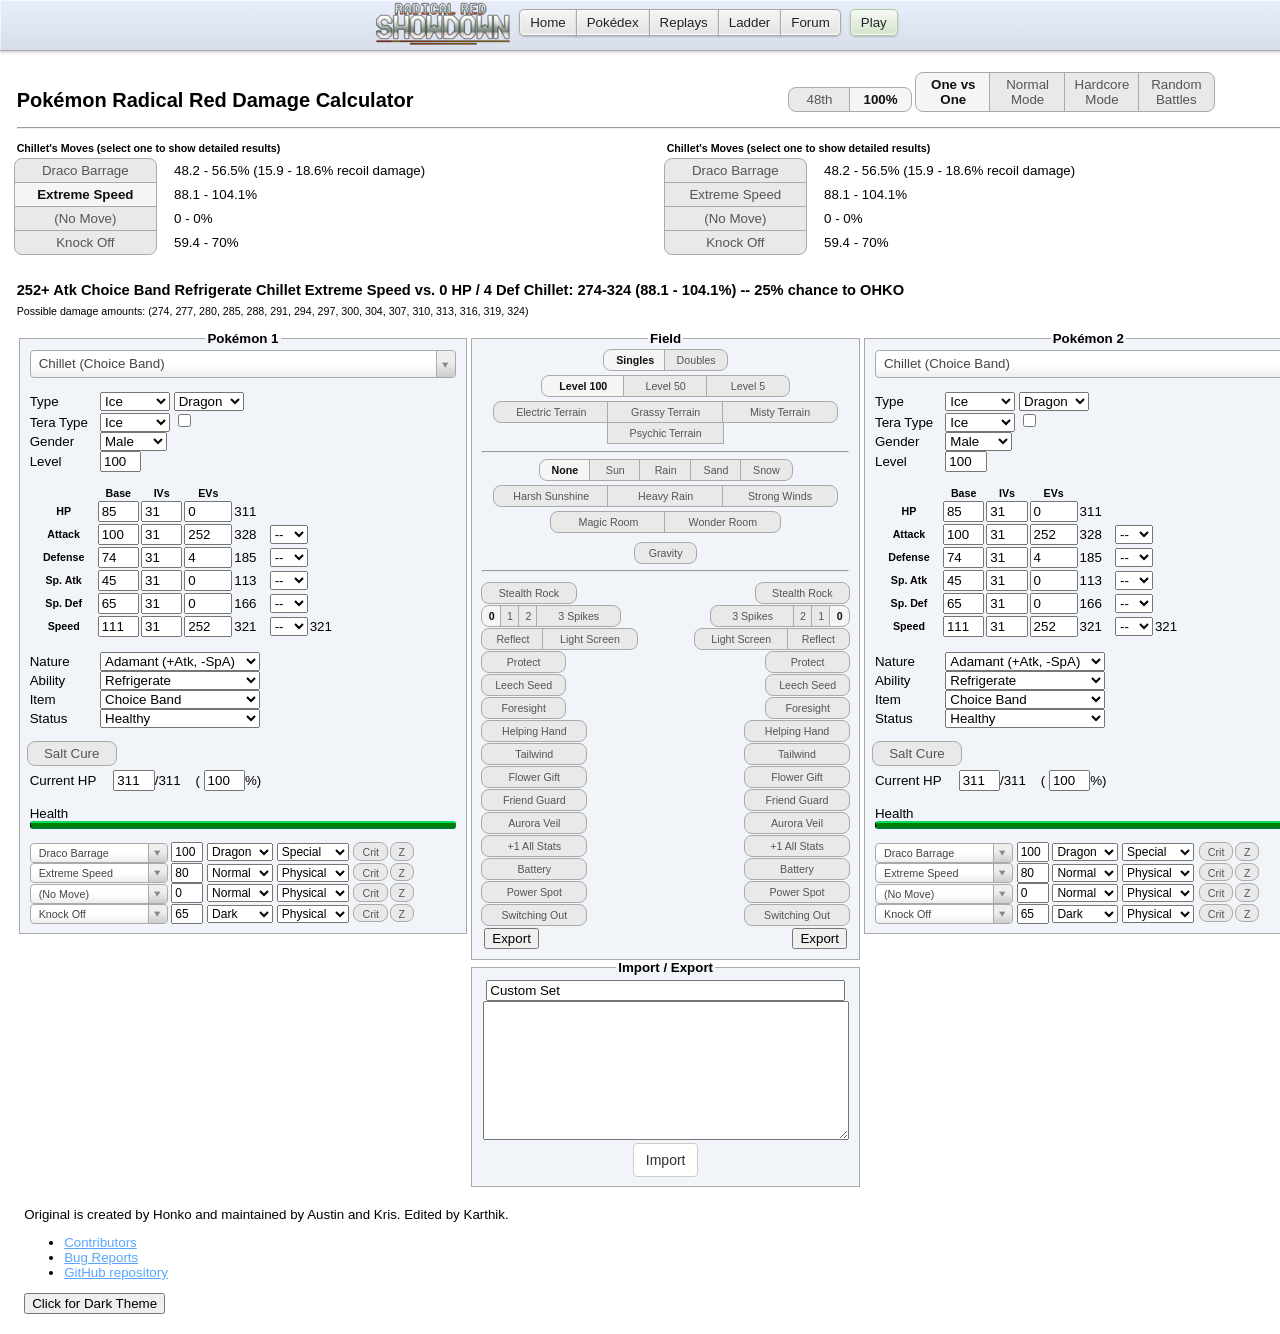
==== calc/index.html @ 73b1f778 "Embed Radical Red damage calculator as a Calc tab Built RadicalRedShowdown/damage-calc (npm install " ====
<!DOCTYPE html>
<html lang="en">

<head>
    <meta charset="UTF-8" />
    <title>Pok&eacute;mon Radical Red Damage Calculator</title>
    <link type="text/css" rel="stylesheet" href="./js/vendor/select2/select2.css" />
    <link type="text/css" rel="stylesheet" href="./css/main.css?66af054b" />
    <link type="text/css" rel="stylesheet" href="./css/vendor/bootstrap.css" />
    <link type="text/css" rel="stylesheet" href="./css/dark-theme.css" id="dark-theme-styles">
    <!-- Global site tag (gtag.js) - Google Analytics -->
    <script async src="https://www.googletagmanager.com/gtag/js?id=UA-26211653-3"></script>
    <script>
        window.dataLayer = window.dataLayer || [];
        function gtag(){dataLayer.push(arguments);}
        gtag('js', new Date());

        gtag('config', 'UA-26211653-3');

        window.onerror = function(err, uri, line) {
            gtag('event', 'exception', {'description': uri + ':' + line + ': ' + err});
            return false;
        };
    </script>
    <!-- Immediately loads the dark theme in order to reduce FOIT -->
    <script>
        /*
        * localStorage will only store strings
        * This means that if it has the value 'false',
        * It will be truey and incorrectly cause the
        * dark theme to load.
        */
        if (localStorage.getItem('darkTheme') !== 'true') {
            document.getElementById('dark-theme-styles').disabled = true;
        }
    </script>
</head>

<body class="dark-theme">

<nav><div class="header"><div class="header-inner">
    <ul class="nav">
        <li><a class="button nav-first" href="//pokemonshowdown.com"><img src="./img/pokemonshowdownbeta.png" alt="Pok&eacute;mon Showdown! (beta)" /> Home</a></li>
        <li><a class="button" href="//dex.radicalred.net">Pok&eacute;dex</a></li>
        <li><a class="button" href="//replay.pokemonshowdown.com/">Replays</a></li>
        <li><a class="button" href="//pokemonshowdown.com/ladder/">Ladder</a></li>
        <li><a class="button nav-last" href="//pokemonshowdown.com/forums/">Forum</a></li>
    </ul>
    <ul class="nav nav-play">
        <li><a class="button greenbutton nav-first nav-last" href="//play.radicalred.net/">Play</a></li>
    </ul>
    <div style="clear:both"></div>
</div></div></nav>
<div class="wrapper">

    <div aria-label="Settings" role="region">
        <span class="title-text" style="margin-right: 18em;">Pok&eacute;mon Radical Red Damage Calculator</span>
        <span class="genSelection" aria-labelledby="selectGenInstruction" role="radiogroup" title="Select the generation.">
            <span class="visually-hidden" id="selectGenInstruction">Select the generation.</span>
            <input class="gen visually-hidden" type="radio" name="gen" value="9" id="gen9" checked="checked" />
        </span>
        <span class="notationSelection" aria-labelledby="selectNotationInstruction" role="radiogroup" title="Select the output notation.">
            <span class="visually-hidden" id="selectNotationInstruction">Select the output notation.</span>
            <input class="notation visually-hidden" type="radio" name="notation" id="pixels" value="px" /><label class="btn btn-small btn-left" for="pixels">48th</label>
            <input class="notation visually-hidden" type="radio" name="notation" id="percentage" value="%" /><label class="btn btn-small btn-right" for="percentage">100%</label>
        </span>
        <span class="modeSelection" aria-labelledby="selectModeInstruction" role="radiogroup" title="Select the calculator's mode of function.">
            <span class="visually-hidden" id="selectModeInstruction">Select the calculator's mode of function.</span>
            <input class="mode visually-hidden" type="radio" name="mode" id="one-vs-one" checked="checked" /><label class="btn btn-left" for="one-vs-one">One vs One</label>
            <input class="mode visually-hidden" type="radio" name="mode" id="normal" /><label class="btn btn-mid" for="normal">Normal Mode</label>
            <input class="mode visually-hidden" type="radio" name="mode" id="hardcore" /><label class="btn btn-mid" for="hardcore">Hardcore Mode</label>
            <input class="mode visually-hidden" type="radio" name="mode" id="randoms" /><label class="btn btn-right" for="randoms">Random Battles</label>
        </span>
    </div>
    <hr />
    <div aria-label="Move selection" class="move-result-group" role="region" title="Select a move to show detailed results.">
        <div  aria-labelledby="resultHeaderL" class="move-result-subgroup" role="radiogroup">
            <div class="result-move-header"><span id="resultHeaderL">Pok&eacute;mon 1's Moves (select one to show detailed results)</span>
            </div>
            <div>
                <input class="result-move visually-hidden" type="radio" name="resultMove" id="resultMoveL1" checked="checked" aria-describedby="resultDamageL1" />
                <label class="btn btn-xxxwide btn-top" for="resultMoveL1">Loading...</label>
                <span id="resultDamageL1">??? - ???%</span>
            </div>
            <div>
                <input class="result-move visually-hidden" type="radio" name="resultMove" id="resultMoveL2" aria-describedby="resultDamageL2" />
                <label class="btn btn-xxxwide btn-mid" for="resultMoveL2">Loading...</label>
                <span id="resultDamageL2">??? - ???%</span>
            </div>
            <div>
                <input class="result-move visually-hidden" type="radio" name="resultMove" id="resultMoveL3" aria-describedby="resultDamageL3" />
                <label class="btn btn-xxxwide btn-mid" for="resultMoveL3">Loading...</label>
                <span id="resultDamageL3">??? - ???%</span>
            </div>
            <div>
                <input class="result-move visually-hidden" type="radio" name="resultMove" id="resultMoveL4" aria-describedby="resultDamageL4" />
                <label class="btn btn-xxxwide btn-bottom" for="resultMoveL4">Loading...</label>
                <span id="resultDamageL4">??? - ???%</span>
            </div>
        </div>
        <div aria-labelledby="resultHeaderR" class="move-result-subgroup" role="radiogroup">
            <div class="result-move-header"><span id="resultHeaderR">Pok&eacute;mon 2's Moves (select one to show detailed results)</span>
            </div>
            <div>
                <input class="result-move visually-hidden" type="radio" name="resultMove" id="resultMoveR1" aria-describedby="resultDamageR1" />
                <label class="btn btn-xxxwide btn-top" for="resultMoveR1">Loading...</label>
                <span id="resultDamageR1">??? - ???%</span>
            </div>
            <div>
                <input class="result-move visually-hidden" type="radio" name="resultMove" id="resultMoveR2" aria-describedby="resultDamageR2" />
                <label class="btn btn-xxxwide btn-mid" for="resultMoveR2">Loading...</label>
                <span id="resultDamageR2">??? - ???%</span>
            </div>
            <div>
                <input class="result-move visually-hidden" type="radio" name="resultMove" id="resultMoveR3" aria-describedby="resultDamageR3" />
                <label class="btn btn-xxxwide btn-mid" for="resultMoveR3">Loading...</label>
                <span id="resultDamageR3">??? - ???%</span>
            </div>
            <div>
                <input class="result-move visually-hidden" type="radio" name="resultMove" id="resultMoveR4" aria-describedby="resultDamageR4" />
                <label class="btn btn-xxxwide btn-bottom" for="resultMoveR4">Loading...</label>
                <span id="resultDamageR4">??? - ???%</span>
            </div>
        </div>
    </div>
    <div aria-label="Calculation results" class="main-result-group" role="region">
        <div class="big-text">
            <span id="mainResult" title="Click to copy.">Loading...</span>
            <div id="tooltipText">Copied</div>
        </div>
        <div class="small-text"><span id="damageValues">(If you see this message for more than a few seconds, try enabling JavaScript.)</span>
        </div>
    </div>

    <div aria-label="Pok&eacute;mon 1" class="panel" role="region">
        <fieldset class="poke-info" id="p1">
            <legend align="center">Pok&eacute;mon 1</legend>
            <input type="text" class="set-selector calc-trigger" />
            <span id="importedSetsOptions" style="width:auto; display:none">
                <input type="checkbox" id="importedSets" /> Only show imported sets <br />
                <button id="clearSets">Clear Imported Sets</button>
            </span>
            <div class="info-group top">
                <div>
                    <label>Type</label>
                    <select aria-label="type1" class="type1 terrain-trigger calc-trigger"></select>
                    <select aria-label="type2" class="type2 terrain-trigger calc-trigger"></select>
                </div>
                <div class="gen-specific g9">
                    <label>Tera Type</label>
                    <select class="teraType terrain-trigger calc-trigger"></select>
                    <input type="checkbox" title= "Has this Pok&eacute;mon terastalized?" class="teraToggle terrain-trigger calc-trigger">
                </div>
                <div class="hide">
                    <label>Forme</label>
                    <select class="forme calc-trigger"></select>
                </div>
                <div class="hide">
                    <label>Gender</label>
                    <select class="gender calc-trigger"><option></option><option selected="selected">Male</option><option>Female</option></select>
                </div>
                <div>
                    <label for="levelL1">Level</label>
                    <!--
                    We use inputmode="decimal" so that mobile devices will have a numpad appear when inputting values.
                    https://css-tricks.com/everything-you-ever-wanted-to-know-about-inputmode/#aa-decimal
                    -->
                    <input class="level calc-trigger" id="levelL1" value="100" inputmode="decimal" />
                </div>
                <div class="hide">
                    <label for="weightL1">Weight (kg)</label>
                    <input class="weight calc-trigger" id="weightL1" value="10.0" />
                </div>
            </div>
            <div class="info-group">
                <table>
                    <thead>
                        <tr>
                            <th></th>
                            <th scope="col">Base</th>
                            <th class="gen-specific g3 g4 g5 g6 g7 g8 g9" scope="col">IVs</th>
                            <th class="gen-specific g3 g4 g5 g6 g7 g8 g9" scope="col">EVs</th>
                            <th class="gen-specific g1 g2 hide" scope="col">DVs</th>
                            <th></th>
                            <th></th>
                        </tr>
                    </thead>
                    <tbody>
                        <tr class="hp">
                            <th scope="row">
                                <label>HP</label>
                            </th>
                            <td>
                                <input class="base calc-trigger" value="100" inputmode="decimal" />
                            </td>
                            <td class="gen-specific g3 g4 g5 g6 g7 g8 g9">
                                <input class="ivs calc-trigger" value="31" inputmode="decimal" />
                            </td>
                            <td class="gen-specific g3 g4 g5 g6 g7 g8 g9">
                                <input class="evs calc-trigger" type="number" min="0" max="252" step="4" value="0" inputmode="decimal" />
                            </td>
                            <td class="gen-specific g1 g2 hide">
                                <input class="dvs calc-trigger" value="15" disabled="disabled" inputmode="decimal" />
                            </td>
                            <td><span class="total">341</span>
                            </td>
                            <td></td>
                        </tr>
                        <tr class="at">
                            <th scope="row">
                                <label>Attack</label>
                            </th>
                            <td>
                                <input class="base calc-trigger" value="100" inputmode="decimal" />
                            </td>
                            <td class="gen-specific g3 g4 g5 g6 g7 g8 g9">
                                <input class="ivs calc-trigger" value="31" inputmode="decimal" />
                            </td>
                            <td class="gen-specific g3 g4 g5 g6 g7 g8 g9">
                                <input class="evs calc-trigger" type="number" min="0" max="252" step="4" value="0" inputmode="decimal" />
                            </td>
                            <td class="gen-specific g1 g2 hide">
                                <input class="dvs calc-trigger" value="15" inputmode="decimal" />
                            </td>
                            <td><span class="total">236</span>
                            </td>
                            <td>
                                <select class="boost calc-trigger">
                                    <option value="6">+6</option>
                                    <option value="5">+5</option>
                                    <option value="4">+4</option>
                                    <option value="3">+3</option>
                                    <option value="2">+2</option>
                                    <option value="1">+1</option>
                                    <option value="0" selected="selected">--</option>
                                    <option value="-1">-1</option>
                                    <option value="-2">-2</option>
                                    <option value="-3">-3</option>
                                    <option value="-4">-4</option>
                                    <option value="-5">-5</option>
                                    <option value="-6">-6</option>
                                </select>
                            </td>
                        </tr>
                        <tr class="df">
                            <th scope="row">
                                <label>Defense</label>
                            </th>
                            <td>
                                <input class="base calc-trigger" value="100" inputmode="decimal" />
                            </td>
                            <td class="gen-specific g3 g4 g5 g6 g7 g8 g9">
                                <input class="ivs calc-trigger" value="31" inputmode="decimal" />
                            </td>
                            <td class="gen-specific g3 g4 g5 g6 g7 g8 g9">
                                <input class="evs calc-trigger" type="number" min="0" max="252" step="4" value="0" inputmode="decimal" />
                            </td>
                            <td class="gen-specific g1 g2 hide">
                                <input class="dvs calc-trigger" value="15" inputmode="decimal" />
                            </td>
                            <td><span class="total">236</span>
                            </td>
                            <td>
                                <select class="boost calc-trigger">
                                    <option value="6">+6</option>
                                    <option value="5">+5</option>
                                    <option value="4">+4</option>
                                    <option value="3">+3</option>
                                    <option value="2">+2</option>
                                    <option value="1">+1</option>
                                    <option value="0" selected="selected">--</option>
                                    <option value="-1">-1</option>
                                    <option value="-2">-2</option>
                                    <option value="-3">-3</option>
                                    <option value="-4">-4</option>
                                    <option value="-5">-5</option>
                                    <option value="-6">-6</option>
                                </select>
                            </td>
                        </tr>
                        <tr class="sa gen-specific g2 g3 g4 g5 g6 g7 g8 g9">
                            <th scope="row">
                                <label>Sp. Atk</label>
                            </th>
                            <td>
                                <input class="base calc-trigger" value="100" inputmode="decimal" />
                            </td>
                            <td class="gen-specific g3 g4 g5 g6 g7 g8 g9">
                                <input class="ivs calc-trigger" value="31" inputmode="decimal" />
                            </td>
                            <td class="gen-specific g3 g4 g5 g6 g7 g8 g9">
                                <input class="evs calc-trigger" type="number" min="0" max="252" step="4" value="0" inputmode="decimal" />
                            </td>
                            <td class="gen-specific g1 g2 hide">
                                <input class="dvs calc-trigger" value="15" inputmode="decimal" />
                            </td>
                            <td><span class="total">236</span>
                            </td>
                            <td>
                                <select class="boost calc-trigger">
                                    <option value="6">+6</option>
                                    <option value="5">+5</option>
                                    <option value="4">+4</option>
                                    <option value="3">+3</option>
                                    <option value="2">+2</option>
                                    <option value="1">+1</option>
                                    <option value="0" selected="selected">--</option>
                                    <option value="-1">-1</option>
                                    <option value="-2">-2</option>
                                    <option value="-3">-3</option>
                                    <option value="-4">-4</option>
                                    <option value="-5">-5</option>
                                    <option value="-6">-6</option>
                                </select>
                            </td>
                        </tr>
                        <tr class="sd gen-specific g2 g3 g4 g5 g6 g7 g8 g9">
                            <th scope="row">
                                <label>Sp. Def</label>
                            </th>
                            <td>
                                <input class="base calc-trigger" value="100" inputmode="decimal" />
                            </td>
                            <td class="gen-specific g3 g4 g5 g6 g7 g8 g9">
                                <input class="ivs calc-trigger" value="31" inputmode="decimal" />
                            </td>
                            <td class="gen-specific g3 g4 g5 g6 g7 g8 g9">
                                <input class="evs calc-trigger" type="number" min="0" max="252" step="4" value="0" inputmode="decimal" />
                            </td>
                            <td class="gen-specific g1 g2 hide">
                                <input class="dvs calc-trigger" value="15" disabled="disabled" inputmode="decimal" />
                            </td>
                            <td><span class="total">236</span>
                            </td>
                            <td>
                                <select class="boost calc-trigger">
                                    <option value="6">+6</option>
                                    <option value="5">+5</option>
                                    <option value="4">+4</option>
                                    <option value="3">+3</option>
                                    <option value="2">+2</option>
                                    <option value="1">+1</option>
                                    <option value="0" selected="selected">--</option>
                                    <option value="-1">-1</option>
                                    <option value="-2">-2</option>
                                    <option value="-3">-3</option>
                                    <option value="-4">-4</option>
                                    <option value="-5">-5</option>
                                    <option value="-6">-6</option>
                                </select>
                            </td>
                        </tr>
                        <tr class="sl gen-specific g1 hide">
                            <th scope="row">
                                <label>Special</label>
                            </th>
                            <td>
                                <input class="base calc-trigger" value="100" inputmode="decimal" />
                            </td>
                            <td>
                                <input class="dvs calc-trigger" value="15" inputmode="decimal" />
                            </td>
                            <td><span class="total">236</span>
                            </td>
                            <td>
                                <select class="boost calc-trigger">
                                    <option value="6">+6</option>
                                    <option value="5">+5</option>
                                    <option value="4">+4</option>
                                    <option value="3">+3</option>
                                    <option value="2">+2</option>
                                    <option value="1">+1</option>
                                    <option value="0" selected="selected">--</option>
                                    <option value="-1">-1</option>
                                    <option value="-2">-2</option>
                                    <option value="-3">-3</option>
                                    <option value="-4">-4</option>
                                    <option value="-5">-5</option>
                                    <option value="-6">-6</option>
                                </select>
                            </td>
                        </tr>
                        <tr class="sp">
                            <th scope="row">
                                <label>Speed</label>
                            </th>
                            <td>
                                <input class="base calc-trigger" value="100" inputmode="decimal" />
                            </td>
                            <td class="gen-specific g3 g4 g5 g6 g7 g8 g9">
                                <input class="ivs calc-trigger" value="31" inputmode="decimal" />
                            </td>
                            <td class="gen-specific g3 g4 g5 g6 g7 g8 g9">
                                <input class="evs calc-trigger" type="number" min="0" max="252" step="4" value="0" inputmode="decimal" />
                            </td>
                            <td class="gen-specific g1 g2 hide">
                                <input class="dvs calc-trigger" value="15" inputmode="decimal" />
                            </td>
                            <td><span class="total">236</span>
                            </td>
                            <td>
                                <select class="boost calc-trigger">
                                    <option value="6">+6</option>
                                    <option value="5">+5</option>
                                    <option value="4">+4</option>
                                    <option value="3">+3</option>
                                    <option value="2">+2</option>
                                    <option value="1">+1</option>
                                    <option value="0" selected="selected">--</option>
                                    <option value="-1">-1</option>
                                    <option value="-2">-2</option>
                                    <option value="-3">-3</option>
                                    <option value="-4">-4</option>
                                    <option value="-5">-5</option>
                                    <option value="-6">-6</option>
                                </select>
                            </td>
                            <td><span class="totalMod">---</span>
                            </td>
                        </tr>
                    </tbody>
                </table>
            </div>
            <div class="info-group info-selectors">
                <div class="gen-specific g3 g4 g5 g6 g7 g8 g9">
                    <label for="natureL1">Nature</label>
                    <select class="nature calc-trigger" id="natureL1">
                        <option value="Adamant">Adamant (+Atk, -SpA)</option>
                        <option value="Bashful">Bashful</option>
                        <option value="Bold">Bold (+Def, -Atk)</option>
                        <option value="Brave">Brave (+Atk, -Spe)</option>
                        <option value="Calm">Calm (+SpD, -Atk)</option>
                        <option value="Careful">Careful (+SpD, -SpA)</option>
                        <option value="Docile">Docile</option>
                        <option value="Gentle">Gentle (+SpD, -Def)</option>
                        <option value="Hardy" selected="selected">Hardy</option>
                        <option value="Hasty">Hasty (+Spe, -Def)</option>
                        <option value="Impish">Impish (+Def, -SpA)</option>
                        <option value="Jolly">Jolly (+Spe, -SpA)</option>
                        <option value="Lax">Lax (+Def, -SpD)</option>
                        <option value="Lonely">Lonely (+Atk, -Def)</option>
                        <option value="Mild">Mild (+SpA, -Def)</option>
                        <option value="Modest">Modest (+SpA, -Atk)</option>
                        <option value="Naive">Naive (+Spe, -SpD)</option>
                        <option value="Naughty">Naughty (+Atk, -SpD)</option>
                        <option value="Quiet">Quiet (+SpA, -Spe)</option>
                        <option value="Quirky">Quirky</option>
                        <option value="Rash">Rash (+SpA, -SpD)</option>
                        <option value="Relaxed">Relaxed (+Def, -Spe)</option>
                        <option value="Sassy">Sassy (+SpD, -Spe)</option>
                        <option value="Serious">Serious</option>
                        <option value="Timid">Timid (+Spe, -Atk)</option>
                    </select>
                </div>
                <div class="gen-specific g3 g4 g5 g6 g7 g8 g9">
                    <label for="abilityL1">Ability</label>
                    <select class="ability terrain-trigger calc-trigger" id="abilityL1"></select>
                    <input hidden type="checkbox" title= "Is this ability active?" class="abilityToggle calc-trigger">
                    <select hidden aria-label="Allies fainted" class="alliesFainted calc-trigger">
                        <option value="0">Zero allies fainted</option>
                        <option value="1">One ally fainted</option>
                        <option value="2">Two allies fainted</option>
                        <option value="3">Three allies fainted</option>
                        <option value="4">Four allies fainted</option>
                        <option value="5">Five allies fainted</option>
                    </select>
                    <select hidden aria-label="Boosted Stat" title="What stat is boosted by this ability?" class="boostedStat calc-trigger">
                        <option value="auto">Auto-Select</option>
                        <option value="">Inactive</option>
                        <option value="atk">Attack</option>
                        <option value="def">Defense</option>
                        <option value="spa">Special Attack</option>
                        <option value="spd">Special Defense</option>
                        <option value="spe">Speed</option>
                    </select>
                </div>
                <div class="gen-specific g2 g3 g4 g5 g6 g7 g8 g9">
                    <label for="itemL1">Item</label>
                    <select class="item terrain-trigger calc-trigger" id="itemL1"></select>
                </div>
                <div>
                    <label for="statusL1">Status</label>
                    <select class="status calc-trigger" id="statusL1">
                        <option value="Healthy">Healthy</option>
                        <option value="Poisoned">Poisoned</option>
                        <option value="Badly Poisoned">Badly Poisoned</option>
                        <option value="Burned">Burned</option>
                        <option value="Paralyzed">Paralyzed</option>
                        <option value="Asleep">Asleep</option>
                        <option value="Frostbitten">Frostbitten</option>
                    </select>
                    <select aria-label="Toxic counter" class="toxic-counter calc-trigger hide">
                        <option value="1">1/16</option>
                        <option value="2">2/16</option>
                        <option value="3">3/16</option>
                        <option value="4">4/16</option>
                        <option value="5">5/16</option>
                        <option value="6">6/16</option>
                        <option value="7">7/16</option>
                        <option value="8">8/16</option>
                        <option value="9">9/16</option>
                        <option value="10">10/16</option>
                        <option value="11">11/16</option>
                        <option value="12">12/16</option>
                        <option value="13">13/16</option>
                        <option value="14">14/16</option>
                        <option value="15">15/16</option>
                    </select>
                </div>
            </div>
            <div class="info-group gen-specific g9">
                <div class="left" title="Has this Pok&eacute;mon been cured with Salt Cure?">
                    <div hidden id="selectRevealInstruction">Has this Pok&eacute;mon been cured with Salt Cure?</div>
                    <input aria-describedby="selectRevealInstruction" class="visually-hidden saltcure calc-trigger" type="checkbox" id="cureL" />
                    <label class="btn btn-xxwide" for="cureL">Salt Cure</label>
                </div>
                <br />
            </div>
            <div class="info-group">
                <label for="currentHpL1">Current HP</label>
                <input class="current-hp calc-trigger" id="currentHpL1" value="341" inputmode="decimal" />/<span class="max-hp">341</span> (
                <input class="percent-hp calc-trigger" value="100" inputmode="decimal" />%)
                <input class="visually-hidden max calc-trigger btn-input" type="checkbox" id="maxL" />
                <label class="btn btn-xwide gen-specific g8 hide" for="maxL"
                title="Use the corresponding Max Move?">Dynamax</label>
                <br />
                <br />
                Health <div class="hpbar"></div>
            </div>
            <div hidden id="criticalHitInstruction">Force this attack to be a critical hit?</div>
            <div hidden id="zMoveInstruction">Make this attack a Z-move?</div>
            <div class="move1">
                <select class="move-selector calc-trigger small-select"></select>
                <input class="move-bp calc-trigger" value="50" inputmode="decimal" />
                <select class="move-type calc-trigger"></select>
                <select class="move-cat calc-trigger gen-specific g4 g5 g6 g7 g8 g9">
                    <option value="Physical">Physical</option>
                    <option value="Special">Special</option>
                </select>
                <input aria-describedby="criticalHitInstruction" class="move-crit calc-trigger visually-hidden" type="checkbox" id="critL1" />
                <label class="btn crit-btn" for="critL1" title="Force this attack to be a critical hit?">Crit</label>
                <input aria-describedby="zMoveInstruction" class="move-z calc-trigger visually-hidden" type="checkbox" id="zL1"/>
                <label class="btn z-btn gen-specific g7 g8 g9" for="zL1" title="Make this attack a Z-move?">Z</label>
                <input aria-describedby="stellarBoostInstruction" class="move-stellar calc-trigger visually-hidden" type="checkbox" id="stellarL1" />
                <label class="stellar-btn btn" style="display: none;" for="stellarL1" title="Make this attack Stellar boosted?">Stellar</label>
                <select class="move-hits calc-trigger hide">
                    <option value="2">2 hits</option>
                    <option value="3">3 hits</option>
                    <option value="4">4 hits</option>
                    <option value="5">5 hits</option>
                </select>
                <select class="stat-drops calc-trigger hide" title="How many times was this move used in a row?">>
                    <option value="1">Once</option>
                    <option value="2">Twice</option>
                    <option value="3">3 times</option>
                    <option value="4">4 times</option>
                    <option value="5">5 times</option>
                </select>
                <select class="metronome calc-trigger hide" title="How many times was this move successfully and consecutively used while holding Metronome before this turn?">
                    <option value="0">Never</option>
                    <option value="1">Once</option>
                    <option value="2">Twice</option>
                    <option value="3">3 times</option>
                    <option value="4">4 times</option>
                    <option value="5">5 times</option>
                </select>
            </div>
            <div class="move2">
                <select class="move-selector calc-trigger small-select"></select>
                <input class="move-bp calc-trigger" value="0" inputmode="decimal" />
                <select class="move-type calc-trigger"></select>
                <select class="move-cat calc-trigger gen-specific g4 g5 g6 g7 g8 g9">
                    <option value="Physical">Physical</option>
                    <option value="Special">Special</option>
                </select>
                <input aria-describedby="criticalHitInstruction" class="move-crit calc-trigger visually-hidden" type="checkbox" id="critL2" />
                <label class="btn crit-btn" for="critL2" title="Force this attack to be a critical hit?">Crit</label>
                <input aria-describedby="zMoveInstruction" class="move-z calc-trigger visually-hidden" type="checkbox" id="zL2"/>
                <label class="btn z-btn gen-specific g7 g8 g9" for="zL2" title="Make this attack a Z-move?">Z</label>
                <input aria-describedby="stellarBoostInstruction" class="move-stellar calc-trigger visually-hidden" type="checkbox" id="stellarL2" />
                <label class="stellar-btn btn" style="display: none;" for="stellarL2" title="Make this attack Stellar boosted?">Stellar</label>
                <select class="move-hits calc-trigger hide">
                    <option value="2">2 hits</option>
                    <option value="3">3 hits</option>
                    <option value="4">4 hits</option>
                    <option value="5">5 hits</option>
                </select>
                <select class="stat-drops calc-trigger hide" title="How many times was this move used in a row?">>
                    <option value="1">Once</option>
                    <option value="2">Twice</option>
                    <option value="3">3 times</option>
                    <option value="4">4 times</option>
                    <option value="5">5 times</option>
                </select>
                <select class="metronome calc-trigger hide" title="How many times was this move successfully and consecutively used while holding Metronome before this turn?">
                    <option value="0">Never</option>
                    <option value="1">Once</option>
                    <option value="2">Twice</option>
                    <option value="3">3 times</option>
                    <option value="4">4 times</option>
                    <option value="5">5 times</option>
                </select>
            </div>
            <div class="move3">
                <select class="move-selector calc-trigger small-select"></select>
                <input class="move-bp calc-trigger" value="0" inputmode="decimal" />
                <select class="move-type calc-trigger"></select>
                <select class="move-cat calc-trigger gen-specific g4 g5 g6 g7 g8 g9">
                    <option value="Physical">Physical</option>
                    <option value="Special">Special</option>
                </select>
                <input aria-describedby="criticalHitInstruction" class="move-crit calc-trigger visually-hidden" type="checkbox" id="critL3" />
                <label class="btn crit-btn" for="critL3" title="Force this attack to be a critical hit?">Crit</label>
                <input aria-describedby="zMoveInstruction" class="move-z calc-trigger visually-hidden" type="checkbox" id="zL3"/>
                <label class="btn z-btn gen-specific g7 g8 g9" for="zL3" title="Make this attack a Z-move?">Z</label>
                <input aria-describedby="stellarBoostInstruction" class="move-stellar calc-trigger visually-hidden" type="checkbox" id="stellarL3" />
                <label class="stellar-btn btn" style="display: none;" for="stellarL3" title="Make this attack Stellar boosted?">Stellar</label>
                <select class="move-hits calc-trigger hide">
                    <option value="2">2 hits</option>
                    <option value="3">3 hits</option>
                    <option value="4">4 hits</option>
                    <option value="5">5 hits</option>
                </select>
                <select class="stat-drops calc-trigger hide" title="How many times was this move used in a row?">>
                    <option value="1">Once</option>
                    <option value="2">Twice</option>
                    <option value="3">3 times</option>
                    <option value="4">4 times</option>
                    <option value="5">5 times</option>
                </select>
                <select class="metronome calc-trigger hide" title="How many times was this move successfully and consecutively used while holding Metronome before this turn?">
                    <option value="0">Never</option>
                    <option value="1">Once</option>
                    <option value="2">Twice</option>
                    <option value="3">3 times</option>
                    <option value="4">4 times</option>
                    <option value="5">5 times</option>
                </select>
            </div>
            <div class="move4">
                <select class="move-selector calc-trigger small-select"></select>
                <input class="move-bp calc-trigger" value="0" inputmode="decimal" />
                <select class="move-type calc-trigger"></select>
                <select class="move-cat calc-trigger gen-specific g4 g5 g6 g7 g8 g9">
                    <option value="Physical">Physical</option>
                    <option value="Special">Special</option>
                </select>
                <input aria-describedby="criticalHitInstruction" class="move-crit calc-trigger visually-hidden" type="checkbox" id="critL4" />
                <label class="btn crit-btn" for="critL4" title="Force this attack to be a critical hit?">Crit</label>
                <input aria-describedby="zMoveInstruction" class="move-z calc-trigger visually-hidden" type="checkbox" id="zL4"/>
                <label class="btn z-btn gen-specific g7 g8 g9" for="zL4" title="Make this attack a Z-move?">Z</label>
                <input aria-describedby="stellarBoostInstruction" class="move-stellar calc-trigger visually-hidden" type="checkbox" id="stellarL4" />
                <label class="stellar-btn btn" style="display: none;" for="stellarL4" title="Make this attack Stellar boosted?">Stellar</label>
                <select class="move-hits calc-trigger hide">
                    <option value="2">2 hits</option>
                    <option value="3">3 hits</option>
                    <option value="4">4 hits</option>
                    <option value="5">5 hits</option>
                </select>
                <select class="stat-drops calc-trigger hide" title="How many times was this move used in a row?">>
                    <option value="1">Once</option>
                    <option value="2">Twice</option>
                    <option value="3">3 times</option>
                    <option value="4">4 times</option>
                    <option value="5">5 times</option>
                </select>
                <select class="metronome calc-trigger hide" title="How many times was this move successfully and consecutively used while holding Metronome before this turn?">
                    <option value="0">Never</option>
                    <option value="1">Once</option>
                    <option value="2">Twice</option>
                    <option value="3">3 times</option>
                    <option value="4">4 times</option>
                    <option value="5">5 times</option>
                </select>
            </div>
        </fieldset>
    </div>

    <div class="panel">
        <div aria-label="Field information" role="region">
            <fieldset class="field-info">
                <legend align="center">Field</legend>
                <div aria-labelledby="selectBattleFormatInstruction" class="gen-specific g3 g4 g5 g6 g7 g8 g9" role="radiogroup" style="width: 10.6em; margin: 0 auto 5px;" title="Select the battle format.">
                    <span class="visually-hidden" id="selectBattleFormatInstruction">Select the battle format.</span>
                    <input class="visually-hidden calc-trigger" type="radio" name="format" value="Singles" id="singles-format" />
                    <label class="btn btn-left" for="singles-format">Singles</label>
                    <input class="visually-hidden calc-trigger" type="radio" name="format" value="Doubles" id="doubles-format" />
                    <label class="btn btn-right" for="doubles-format">Doubles</label>
                </div>
                <div aria-labelledby="selectDefaultLevelInstruction" role="radiogroup" style="margin: auto auto 5px;" title="Select the default level.">
                   <span class="visually-hidden" id="selectDefaultLevelInstruction">Select the default level.</span>
                   <input class="visually-hidden calc-trigger" type="radio" name="defaultLevel" value="100" id="default-level-100" />
                   <label class="btn btn-wide btn-left" for="default-level-100">Level 100</label>
                   <input class="visually-hidden calc-trigger gen-specific g4 g5 g6 g7 g8 g9" type="radio" name="defaultLevel" value="50" id="default-level-50" />
                   <label class="btn btn-wide btn-mid gen-specific g4 g5 g6 g7 g8 g9" for="default-level-50">Level 50</label>
                   <input class="visually-hidden calc-trigger" type="radio" name="defaultLevel" value="5" id="default-level-5" />
                   <label class="btn btn-wide btn-right" for="default-level-5">Level 5</label>
               </div>
                <div aria-labelledby="selectTerrainInstruction" class="gen-specific g6 g7 g8 g9" role="group" title="Select the current terrain.">
                    <span class="visually-hidden" id="selectTerrainInstruction">Select the current terrain.</span>
                    <input class="visually-hidden terrain-trigger calc-trigger" type="checkbox" name="terrain" value="Electric" id="electric" /><label class="btn btn-xxxwide btn-left" for="electric">Electric Terrain</label>
                    <input class="visually-hidden terrain-trigger calc-trigger" type="checkbox" name="terrain" value="Grassy" id="grassy" /><label class="btn btn-xxxwide btn-mid" for="grassy">Grassy Terrain</label>
                    <input class="visually-hidden terrain-trigger calc-trigger" type="checkbox" name="terrain" value="Misty" id="misty" /><label class="btn btn-xxxwide btn-right" for="misty">Misty Terrain</label>
                    <input class="visually-hidden terrain-trigger calc-trigger" type="checkbox" name="terrain" value="Psychic" id="psychic" /><label class="btn btn-xxxwide btn-mid" for="psychic">Psychic Terrain</label>
                </div>
                <div aria-labelledby="selectRuinInstruction" class="gen-specific g9 format-specific doubles" role="group" style="margin: 5px auto auto;" title="Select the ruin abilities from other Pok&eacute;mon on the field.">
                    <span class="visually-hidden" id="selectRuinInstruction">Select the active Ruin abilities from other Poke&eacute;mon on the field.</span>
                    <input class="visually-hidden calc-trigger" type="checkbox" name="ruin" value="Beads" id="beads" />
                    <label class="btn btn-xxxwide btn-left" for="beads">Beads of Ruin</label>
                    <input class="visually-hidden calc-trigger" type="checkbox" name="ruin" value="Tablets" id="tablets" />
                    <label class="btn btn-xxxwide btn-mid" for="tablets">Tablets of Ruin</label>
                    <input class="visually-hidden calc-trigger" type="checkbox" name="ruin" value="Sword" id="sword" />
                    <label class="btn btn-xxxwide btn-right" for="sword">Sword of Ruin</label>
                    <input class="visually-hidden calc-trigger" type="checkbox" name="ruin" value="Vessel" id="vessel" />
                    <label class="btn btn-xxxwide btn-mid" for="vessel">Vessel of Ruin</label>
                </div>
                <hr class="gen-specific g6 g7 g8 g9" />
                <div aria-labelledby="selectWeatherInstruction" role="radiogroup">
                    <span class="visually-hidden" id="selectWeatherInstruction">Select the current weather condition.</span>
                    <div class="gen-specific g3 g4 g5 g6 g7 g8 g9" style="width: 22.2em; margin: 5px auto;" title="Select the current weather condition.">
                        <input class="visually-hidden calc-trigger" type="radio" name="weather" value="" id="clear" checked="checked" />
                        <label class="btn btn-small btn-left" for="clear">None</label>
                        <input class="visually-hidden calc-trigger" type="radio" name="weather" value="Sun" id="sun" />
                        <label class="btn btn-small btn-mid" for="sun">Sun</label>
                        <input class="visually-hidden calc-trigger" type="radio" name="weather" value="Rain" id="rain" />
                        <label class="btn btn-small btn-mid" for="rain">Rain</label>
                        <input class="visually-hidden calc-trigger" type="radio" name="weather" value="Sand" id="sand" />
                        <label class="btn btn-small btn-mid" for="sand">Sand</label>
                        <span class="gen-specific g3 g4 g5 g6 g7 g8">
                            <input class="visually-hidden calc-trigger" type="radio" name="weather" value="Hail" id="hail" />
                            <label class="btn btn-small btn-right" for="hail">Hail</label>
                        </span>
                        <span class="gen-specific g9">
                            <input class="visually-hidden calc-trigger" type="radio" name="weather" value="Snow" id="snow" />
                            <label class="btn btn-small btn-right" for="snow">Snow</label>
                        </span>
                    </div>
                    <div class="gen-specific g6 g7 g8 g9" title="Select the current weather condition.">
                        <input class="visually-hidden calc-trigger" type="radio" name="weather" value="Harsh Sunshine" id="harsh-sunshine" />
                        <label class="btn btn-xxxwide btn-left" for="harsh-sunshine">Harsh Sunshine</label>
                        <input class="visually-hidden calc-trigger" type="radio" name="weather" value="Heavy Rain" id="heavy-rain" />
                        <label class="btn btn-xxxwide btn-mid" for="heavy-rain">Heavy Rain</label>
                        <input class="visually-hidden calc-trigger" type="radio" name="weather" value="Strong Winds" id="strong-winds" />
                        <label class="btn btn-xxxwide btn-right" for="strong-winds">Strong Winds</label>
                    </div>
                  </div>
                <div aria-labelledby="selectGscWeatherInstruction" class="gen-specific g2 hide" role="radiogroup" style="width: 17.8em; margin: 0 auto 5px;" title="Select the current weather condition.">
                    <span class="visually-hidden" id="selectGscWeatherInstruction">Select the current weather condition.</span>
                    <input class="visually-hidden calc-trigger" type="radio" name="gscWeather" value="" id="gscClear" checked="checked" />
                    <label class="btn btn-small btn-left" for="gscClear">None</label>
                    <input class="visually-hidden calc-trigger" type="radio" name="gscWeather" value="Sun" id="gscSun" />
                    <label class="btn btn-small btn-mid" for="gscSun">Sun</label>
                    <input class="visually-hidden calc-trigger" type="radio" name="gscWeather" value="Rain" id="gscRain" />
                    <label class="btn btn-small btn-mid" for="gscRain">Rain</label>
                    <input class="visually-hidden calc-trigger" type="radio" name="gscWeather" value="Sand" id="gscSand" />
                    <label class="btn btn-small btn-right" for="gscSand">Sand</label>
                </div>
                <div class="gen-specific g5 g6 g7 g8 g9" style="width: 22.2em; margin: 5px auto; display: inline-block;">
                    <span hidden id="magicRoomInstruction">Is Magic Room in effect?</span>
                    <span hidden id="wonderRoomInstruction">Is Wonder Room in effect?</span>
                    <input aria-describedby="magicRoomInstruction" class="visually-hidden calc-trigger" type="checkbox" id="magicroom" />
                    <label class="btn btn-xxxwide btn-left" for="magicroom">Magic Room</label>
                    <input aria-describedby="wonderRoomInstruction" class="visually-hidden calc-trigger" type="checkbox" id="wonderroom" />
                    <label class="btn btn-xxxwide btn-right" for="wonderroom">Wonder Room</label>
                </div>
                <div class="gen-specific g4 g5 g6 g7 g8 g9" style="width: 5.3em; margin: 5px auto;" title="Is gravity in effect?">
                    <span hidden id="gravityInstruction">Is gravity in effect?</span>
                    <input aria-describedby="gravityInstruction" class="visually-hidden calc-trigger" type="checkbox" id="gravity" />
                    <label class="btn" for="gravity">Gravity</label>
                </div>
                <hr class="gen-specific g2 g3 g4 g5 g6 g7 g8 g9" />
                <table class="field">
                    <thead>
                        <tr>
                            <th scope="col"><div class="visually-hidden">Pok&eacute;mon 1's side</div></th>
                            <th scope="col"><div class="visually-hidden">Pok&eacute;mon 2's side</div></th>
                        </tr>
                    </thead>
                    <tbody>
                        <tr class="gen-specific g4 g5 g6 g7 g8 g9">
                            <div hidden id="selectStealthRockInstruction">Is Stealth Rock affecting this side of the field?</div>
                            <td><div class="left" title="Is Stealth Rock affecting this side of the field?">
                                <input aria-describedby="selectStealthRockInstruction" class="visually-hidden calc-trigger" type="checkbox" id="srL" />
                                <label class="btn btn-xwide" for="srL">Stealth Rock</label>
                            </div></td>
                            <td><div class="right" title="Is Stealth Rock affecting this side of the field?">
                                <input aria-describedby="selectStealthRockInstruction" class="visually-hidden calc-trigger" type="checkbox" id="srR" />
                                <label class="btn btn-xwide" for="srR">Stealth Rock</label>
                            </div></td>
                        </tr>
                        <tr class="gen-specific g3 g4 g5 g6 g7 g8 g9">
                            <div hidden id="selectSpikeInstruction">Are there Spikes on this side of the field?</div>
                            <td><div aria-labelledby="selectSpikeInstruction" class="left" role="radiogroup" title="Are there Spikes on this side of the field?">
                                <input class="visually-hidden calc-trigger" type="radio" name="spikesL" value="0" id="spikesL0" checked="checked" />
                                <label class="btn btn-xsmall btn-left" for="spikesL0">0</label>
                                <input class="visually-hidden calc-trigger" type="radio" name="spikesL" value="1" id="spikesL1" />
                                <label class="btn btn-xsmall btn-mid" for="spikesL1">1</label>
                                <input class="visually-hidden calc-trigger" type="radio" name="spikesL" value="2" id="spikesL2" />
                                <label class="btn btn-xsmall btn-mid" for="spikesL2">2</label>
                                <input class="visually-hidden calc-trigger" type="radio" name="spikesL" value="3" id="spikesL3" />
                                <label class="btn btn-wide btn-right" for="spikesL3">3 Spikes</label>
                            </div></td>
                            <td><div aria-labelledby="selectSpikeInstruction" class="right" role="radiogroup" title="Are there Spikes on this side of the field?">
                                <input class="visually-hidden calc-trigger" type="radio" name="spikesR" value="3" id="spikesR3" />
                                <label class="btn btn-wide btn-left" for="spikesR3">3 Spikes</label>
                                <input class="visually-hidden calc-trigger" type="radio" name="spikesR" value="2" id="spikesR2" />
                                <label class="btn btn-xsmall btn-mid" for="spikesR2">2</label>
                                <input class="visually-hidden calc-trigger" type="radio" name="spikesR" value="1" id="spikesR1" />
                                <label class="btn btn-xsmall btn-mid" for="spikesR1">1</label>
                                <input class="visually-hidden calc-trigger" type="radio" name="spikesR" value="0" id="spikesR0" checked="checked" />
                                <label class="btn btn-xsmall btn-right" for="spikesR0">0</label>
                            </div></td>
                        </tr>
                        <tr class="gen-specific g2">
                            <td><div class="left" title="Are there Spikes on this side of the field?">
                                <input aria-describedby="selectSpikeInstruction" class="visually-hidden calc-trigger" type="checkbox" id="gscSpikesL" />
                                <label class="btn" for="gscSpikesL">Spikes</label>
                            </div></td>
                            <td><div class="right" title="Are there Spikes on this side of the field?">
                                <input aria-describedby="selectSpikeInstruction" class="visually-hidden calc-trigger" type="checkbox" id="gscSpikesR" />
                                <label class="btn" for="gscSpikesR">Spikes</label>
                            </div></td>
                        </tr>
                        <tr>
                            <td><div class="left" title="Is this Pok&eacute;mon protected by Reflect and/or Light Screen?">
                                <div hidden id="selectScreenInstruction">Is this Pok&eacute;mon protected by Reflect and/or Light Screen?</div>
                                <input aria-describedby="selectScreenInstruction" class="visually-hidden calc-trigger" type="checkbox" id="reflectL" />
                                <label class="btn btn-left" for="reflectL">Reflect</label>
                                <input aria-describedby="selectScreenInstruction" class="visually-hidden calc-trigger" type="checkbox" id="lightScreenL" />
                                <label class="btn btn-xwide btn-right" for="lightScreenL">Light Screen</label>
                            </div></td>
                            <td><div class="right" title="Is this Pok&eacute;mon protected by Reflect and/or Light Screen?">
                                <input aria-describedby="selectScreenInstruction" class="visually-hidden calc-trigger" type="checkbox" id="lightScreenR" />
                                <label class="btn btn-xwide btn-left" for="lightScreenR">Light Screen</label>
                                <input aria-describedby="selectScreenInstruction" class="visually-hidden calc-trigger" type="checkbox" id="reflectR" />
                                <label class="btn btn-right" for="reflectR">Reflect</label>
                            </div></td>
                        </tr>
                        <tr class="gen-specific g2 g3 g4 g5 g6 g7 g8 g9">
                            <td><div class="left" title="Is this Pok&eacute;mon protected?">
                                <div hidden id="selectProtectInstruction">Is this Pok&eacute;mon protected?</div>
                                <input aria-describedby="selectProtectInstruction" class="visually-hidden calc-trigger" type="checkbox" id="protectL" />
                                <label class="btn btn-wide" for="protectL">Protect</label>
                            </div></td>
                            <td><div class="right" title="Is this Pok&eacute;mon protected?">
                                <input aria-describedby="selectProtectInstruction" class="visually-hidden calc-trigger" type="checkbox" id="protectR" />
                                <label class="btn btn-wide" for="protectR">Protect</label>
                            </div></td>
                        </tr>
                        <tr>
                            <td><div class="left" title="Has this Pok&eacute;mon been affected by Leech Seed?">
                                <div hidden id="selectLeechSeedInstruction">Has this Pok&eacute;mon been affected by Leech Seed?</div>
                                <input aria-describedby="selectLeechSeedInstruction" class="visually-hidden calc-trigger" type="checkbox" id="leechSeedL" />
                                <label class="btn btn-wide" for="leechSeedL">Leech Seed</label>
                            </div></td>
                            <td><div class="right" title="Has this Pok&eacute;mon been affected by Leech Seed?">
                                <input aria-describedby="selectLeechSeedInstruction" class="visually-hidden calc-trigger" type="checkbox" id="leechSeedR" />
                                <label class="btn btn-wide" for="leechSeedR">Leech Seed</label>
                            </div></td>
                        </tr>
                        <tr class="gen-specific g2 g3 g4 g5 g6 g7 g8 g9">
                            <td><div class="left" title="Has this Pok&eacute;mon been revealed with Foresight or Odor Sleuth?">
                                <div hidden id="selectRevealInstruction">Has this Pok&eacute;mon been revealed with Foresight or Odor Sleuth?</div>
                                <input aria-describedby="selectRevealInstruction" class="visually-hidden calc-trigger" type="checkbox" id="foresightL" />
                                <label class="btn btn-wide" for="foresightL">Foresight</label>
                            </div></td>
                            <td><div class="right" title="Has this Pok&eacute;mon been revealed with Foresight or Odor Sleuth?">
                                <input aria-describedby="selectRevealInstruction" class="visually-hidden calc-trigger" type="checkbox" id="foresightR" />
                                <label class="btn btn-wide" for="foresightR">Foresight</label>
                            </div></td>
                        </tr>
                        <tr class="gen-specific g3 g4 g5 g6 g7 g8 g9">
                            <td><div class="left" title="Has this Pok&eacute;mon's power been boosted by an ally's Helping Hand?">
                                <div hidden id="selectHelpingHandInstruction">Has this Pok&eacute;mon's power been boosted by an ally's Helping Hand?</div>
                                <input aria-describedby="selectHelpingHandInstruction" class="visually-hidden calc-trigger" type="checkbox" id="helpingHandL" />
                                <label class="btn btn-xxwide" for="helpingHandL">Helping Hand</label>
                            </div></td>
                            <td><div class="right" title="Has this Pok&eacute;mon's power been boosted by an ally's Helping Hand?">
                                <input aria-describedby="selectHelpingHandInstruction" class="visually-hidden calc-trigger" type="checkbox" id="helpingHandR" />
                                <label class="btn btn-xxwide" for="helpingHandR">Helping Hand</label>
                            </div></td>
                        </tr>
                        <tr class="gen-specific g4 g5 g6 g7 g8 g9">
                            <td><div class="left" title="Has this Pok&eacute;mon's speed been boosted by Tailwind?">
                                <div hidden id="selectTailwindInstruction">Has this Pok&eacute;mon's power been boosted by an ally's Helping Hand?</div>
                                <input aria-describedby="selectTailwindInstruction" class="visually-hidden calc-trigger" type="checkbox" id="tailwindL" />
                                <label class="btn btn-xxwide" for="tailwindL">Tailwind</label>
                            </div></td>
                            <td><div class="right" title="Has this Pok&eacute;mon's speed been boosted by Tailwind?">
                                <input aria-describedby="selectTailwindInstruction" class="visually-hidden calc-trigger" type="checkbox" id="tailwindR" />
                                <label class="btn btn-xxwide" for="tailwindR">Tailwind</label>
                            </div></td>
                        </tr>
                        <tr class="gen-specific g4 g5 g6 g7 g8 g9">
                            <td><div class="left" title="Is the Pok&eacute;mon affected by an ally's Flower Gift?">
                                <div hidden id="selectFlowerGiftInstruction">Is the Pok&eacute;mon affected by an ally's Flower Gift?</div>
                                <input aria-describedby="selectFlowerGiftInstruction" class="visually-hidden calc-trigger" type="checkbox" id="flowerGiftL" />
                                <label class="btn btn-xxwide" for="flowerGiftL">Flower Gift</label>
                            </div></td>
                            <td><div class="right" title="Is the Pok&eacute;mon affected by an ally's Flower Gift?">
                                <input aria-describedby="selectFlowerGiftInstruction" class="visually-hidden calc-trigger" type="checkbox" id="flowerGiftR" />
                                <label class="btn btn-xxwide" for="flowerGiftR">Flower Gift</label>
                            </div></td>
                        </tr>
                        <tr class="gen-specific g5 g6 g7 g8 g9">
                            <td><div class="left" title="Is the Pok&eacute;mon protected by an ally's Friend Guard?">
                                <div hidden id="selectFriendGuardInstruction">Is the Pok&eacute;mon protected by an ally's Friend Guard?</div>
                                <input aria-describedby="selectFriendGuardInstruction" class="visually-hidden calc-trigger" type="checkbox" id="friendGuardL" />
                                <label class="btn btn-xxwide" for="friendGuardL">Friend Guard</label>
                            </div></td>
                            <td><div class="right" title="Is the Pok&eacute;mon protected by an ally's Friend Guard?">
                                <input aria-describedby="selectFriendGuardInstruction" class="visually-hidden calc-trigger" type="checkbox" id="friendGuardR" />
                                <label class="btn btn-xxwide" for="friendGuardR">Friend Guard</label>
                            </div></td>
                        </tr>
                        <tr class="gen-specific g7 g8 g9">
                            <td><div class="left" title="Is the Pok&eacute;mon protected by an ally's Aurora Veil?">
                                <div hidden id="selectAuroraVeilInstruction">Is the Pok&eacute;mon protected by an ally's Aurora Veil?</div>
                                <input aria-describedby="selectAuroraVeilInstruction" class="visually-hidden calc-trigger" type="checkbox" id="auroraVeilL" />
                                <label class="btn btn-xxwide" for="auroraVeilL">Aurora Veil</label>
                            </div></td>
                            <td><div class="right" title="Is the Pok&eacute;mon protected by an ally's Aurora Veil?">
                                <input aria-describedby="selectAuroraVeilInstruction" class="visually-hidden calc-trigger" type="checkbox" id="auroraVeilR" />
                                <label class="btn btn-xxwide" for="auroraVeilR">Aurora Veil</label>
                            </div></td>
                        </tr>
                        <tr class="gen-specific g7 g8 g9">
                          <td><div class="left" title="Has the Pok&eacute;mon boosted all its stats one stage?">
                              <div hidden id="selectStatBoostInstruction">Has the Pok&eacute;mon boosted all its stats one stage?</div>
                                <input aria-describedby="selectStatBoostInstruction" class="visually-hidden calc-trigger" type="checkbox" id="StatBoostL" />
                                <label class="btn btn-xxwide" for="StatBoostL">+1 All Stats</label>
                              </div></td>
                            <td><div class="right" title="Has the Pok&eacute;mon boosted all its stats one stage?">
                                <input aria-describedby="selectStatBoostInstruction" class="visually-hidden calc-trigger" type="checkbox" id="StatBoostR" />
                                <label class="btn btn-xxwide" for="StatBoostR">+1 All Stats</label>
                            </div></td>
                        </tr>
                        <tr class="gen-specific g7 g8 g9">
                          <td><div class="left" title="Is the Pok&eacute;mon boosted by an ally's Battery ability?">
                              <div hidden id="selectBatteryInstruction">Is the Pok&eacute;mon boosted by an ally's Battery ability?</div>
                                <input aria-describedby="selectBatteryInstruction" class="visually-hidden calc-trigger" type="checkbox" id="batteryL" />
                                <label class="btn btn-xxwide" for="batteryL">Battery</label>
                              </div></td>
                            <td><div class="right" title="Is the Pok&eacute;mon boosted by an ally's Battery ability?">
                                <input aria-describedby="selectBatteryInstruction" class="visually-hidden calc-trigger" type="checkbox" id="batteryR" />
                                <label class="btn btn-xxwide" for="batteryR">Battery</label>
                            </div></td>
                        </tr>
                        <tr class="gen-specific g8 g9">
                          <td><div class="left" title="Is the Pok&eacute;mon boosted by an ally's Power Spot ability?">
                              <div hidden id="selectPowerSpotInstruction">Is the Pok&eacute;mon boosted by an ally's Power Spot ability?</div>
                                <input aria-describedby="selectPowerSpotInstruction" class="visually-hidden calc-trigger" type="checkbox" id="powerSpotL" />
                                <label class="btn btn-xxwide" for="powerSpotL">Power Spot</label>
                              </div></td>
                            <td><div class="right" title="Is the Pok&eacute;mon boosted by an ally's Power Spot ability?">
                                <input aria-describedby="selectPowerSpotInstruction" class="visually-hidden calc-trigger" type="checkbox" id="powerSpotR" />
                                <label class="btn btn-xxwide" for="powerSpotR">Power Spot</label>
                            </div></td>
                        </tr>
                        <tr class="gen-specific g2 g3 g4 g5 g6 g7 g8 g9">
                            <td><div class="left" title="Is the defending Pok&eacute;mon switching out?">
                              <div hidden id="selectSwitchingInstruction">Is the defending Pok&eacute;mon switching out?</div>
                                <input aria-describedby="selectSwitchingInstruction" class="visually-hidden calc-trigger" type="checkbox" id="switchingL" />
                                <label class="btn btn-xxwide" for="switchingL">Switching Out</label>
                              </div></td>
                            <td><div class="right" title="Is the defending Pok&eacute;mon switching out?">
                                <input aria-describedby="selectSwitchingInstruction" class="visually-hidden calc-trigger" type="checkbox" id="switchingR" />
                                <label class="btn btn-xxwide" for="switchingR">Switching Out</label>
                            </div></td>
                        </tr>
                        <tr>
                            <td><div class="left" title="Export the leftmost Pok&eacute;mon set">
                                <button id="exportL">Export</button>
                            </div></td>
                            <td><div class="right" title="Export the rightmost Pok&eacute;mon set">
                                <button id="exportR">Export</button>
                            </div></td>
                        </tr>
                    </tbody>
                </table>
            </fieldset>
        </div>
        <div aria-label="Import team" role="region">
            <fieldset class="poke-import">
                <legend align="center">Import / Export</legend>
                <div id="import-1_wrapper" class="dataTables_wrapper no-footer">
                    <form class="import-team">
                        <input class="import-name-text" value="Custom Set"></input>
                        <textarea class="import-team-text"></textarea>
                        <!--<button style='position:absolute' class='bs-btn bs-btn-default'>Import</button>-->
                    </form>
                </div>
            </fieldset>
        </div>
    </div>
    <div aria-label="Pok&eacute;mon 2" role="region" class="panel">
        <fieldset class="poke-info" id="p2">
            <legend align="center">Pok&eacute;mon 2</legend>
            <input type="text" class="set-selector calc-trigger" />
            <span id="importedSetsOptions" style="width:auto; display:none">
                <input type="checkbox" id="importedSets" /> Only show imported sets <br />
                <button id="clearSets">Clear Imported Sets</button>
            </span>
            <div class="info-group top">
                <div>
                    <label>Type</label>
                    <select aria-label="Type 1" class="type1 terrain-trigger calc-trigger"></select>
                    <select aria-label="Type 2" class="type2 terrain-trigger calc-trigger"></select>
                </div>
                <div class="gen-specific g9">
                    <label>Tera Type</label>
                    <select class="teraType terrain-trigger calc-trigger"></select>
                    <input type="checkbox" title= "Has this Pok&eacute;mon terastalized?" class="teraToggle terrain-trigger calc-trigger">
                </div>
                <div class="hide">
                    <label>Forme</label>
                    <select class="forme calc-trigger"></select>
                </div>
                <div class="hide">
                    <label>Gender</label>
                    <select class="gender calc-trigger"><option></option><option selected="selected">Male</option><option>Female</option></select>
                </div>
                <div>
                    <label for="levelR1">Level</label>
                    <input class="level calc-trigger" id="levelR1" value="100" inputmode="decimal" />
                </div>
                <div class="hide">
                    <label for="weightR1">Weight (kg)</label>
                    <input class="weight calc-trigger" id="weightR1" value="10.0" />
                </div>
            </div>
            <div class="info-group">
                <table>
                    <thead>
                        <tr>
                            <th></th>
                            <th scope="col">Base</th>
                            <th class="gen-specific g3 g4 g5 g6 g7 g8 g9" scope="col">IVs</th>
                            <th class="gen-specific g3 g4 g5 g6 g7 g8 g9" scope="col">EVs</th>
                            <th class="gen-specific g1 g2 hide" scope="col">DVs</th>
                            <th></th>
                            <th></th>
                        </tr>
                    </thead>
                    <tbody>
                        <tr class="hp">
                            <th scope="row">
                                <label>HP</label>
                            </th>
                            <td>
                                <input class="base calc-trigger" value="100" inputmode="decimal" />
                            </td>
                            <td class="gen-specific g3 g4 g5 g6 g7 g8 g9">
                                <input class="ivs calc-trigger" value="31" inputmode="decimal" />
                            </td>
                            <td class="gen-specific g3 g4 g5 g6 g7 g8 g9">
                                <input class="evs calc-trigger" type="number" min="0" max="252" step="4" value="0" inputmode="decimal" />
                            </td>
                            <td class="gen-specific g1 g2 hide">
                                <input class="dvs calc-trigger" value="15" disabled="disabled" inputmode="decimal" />
                            </td>
                            <td><span class="total">341</span>
                            </td>
                            <td></td>
                        </tr>
                        <tr class="at">
                            <th scope="row">
                                <label>Attack</label>
                            </th>
                            <td>
                                <input class="base calc-trigger" value="100" inputmode="decimal" />
                            </td>
                            <td class="gen-specific g3 g4 g5 g6 g7 g8 g9">
                                <input class="ivs calc-trigger" value="31" inputmode="decimal" />
                            </td>
                            <td class="gen-specific g3 g4 g5 g6 g7 g8 g9">
                                <input class="evs calc-trigger" type="number" min="0" max="252" step="4" value="0" inputmode="decimal" />
                            </td>
                            <td class="gen-specific g1 g2 hide">
                                <input class="dvs calc-trigger" value="15" inputmode="decimal" />
                            </td>
                            <td><span class="total">236</span>
                            </td>
                            <td>
                                <select class="boost calc-trigger">
                                    <option value="6">+6</option>
                                    <option value="5">+5</option>
                                    <option value="4">+4</option>
                                    <option value="3">+3</option>
                                    <option value="2">+2</option>
                                    <option value="1">+1</option>
                                    <option value="0" selected="selected">--</option>
                                    <option value="-1">-1</option>
                                    <option value="-2">-2</option>
                                    <option value="-3">-3</option>
                                    <option value="-4">-4</option>
                                    <option value="-5">-5</option>
                                    <option value="-6">-6</option>
                                </select>
                            </td>
                        </tr>
                        <tr class="df">
                            <th scope="row">
                                <label>Defense</label>
                            </th>
                            <td>
                                <input class="base calc-trigger" value="100" inputmode="decimal" />
                            </td>
                            <td class="gen-specific g3 g4 g5 g6 g7 g8 g9">
                                <input class="ivs calc-trigger" value="31" inputmode="decimal" />
                            </td>
                            <td class="gen-specific g3 g4 g5 g6 g7 g8 g9">
                                <input class="evs calc-trigger" type="number" min="0" max="252" step="4" value="0" inputmode="decimal" />
                            </td>
                            <td class="gen-specific g1 g2 hide">
                                <input class="dvs calc-trigger" value="15" inputmode="decimal" />
                            </td>
                            <td><span class="total">236</span>
                            </td>
                            <td>
                                <select class="boost calc-trigger">
                                    <option value="6">+6</option>
                                    <option value="5">+5</option>
                                    <option value="4">+4</option>
                                    <option value="3">+3</option>
                                    <option value="2">+2</option>
                                    <option value="1">+1</option>
                                    <option value="0" selected="selected">--</option>
                                    <option value="-1">-1</option>
                                    <option value="-2">-2</option>
                                    <option value="-3">-3</option>
                                    <option value="-4">-4</option>
                                    <option value="-5">-5</option>
                                    <option value="-6">-6</option>
                                </select>
                            </td>
                        </tr>
                        <tr class="sa gen-specific g2 g3 g4 g5 g6 g7 g8 g9">
                            <th scope="row">
                                <label>Sp. Atk</label>
                            </th>
                            <td>
                                <input class="base calc-trigger" value="100" inputmode="decimal" />
                            </td>
                            <td class="gen-specific g3 g4 g5 g6 g7 g8 g9">
                                <input class="ivs calc-trigger" value="31" inputmode="decimal" />
                            </td>
                            <td class="gen-specific g3 g4 g5 g6 g7 g8 g9">
                                <input class="evs calc-trigger" type="number" min="0" max="252" step="4" value="0" inputmode="decimal" />
                            </td>
                            <td class="gen-specific g1 g2 hide">
                                <input class="dvs calc-trigger" value="15" inputmode="decimal" />
                            </td>
                            <td><span class="total">236</span>
                            </td>
                            <td>
                                <select class="boost calc-trigger">
                                    <option value="6">+6</option>
                                    <option value="5">+5</option>
                                    <option value="4">+4</option>
                                    <option value="3">+3</option>
                                    <option value="2">+2</option>
                                    <option value="1">+1</option>
                                    <option value="0" selected="selected">--</option>
                                    <option value="-1">-1</option>
                                    <option value="-2">-2</option>
                                    <option value="-3">-3</option>
                                    <option value="-4">-4</option>
                                    <option value="-5">-5</option>
                                    <option value="-6">-6</option>
                                </select>
                            </td>
                        </tr>
                        <tr class="sd gen-specific g2 g3 g4 g5 g6 g7 g8 g9">
                            <th scope="row">
                                <label>Sp. Def</label>
                            </th>
                            <td>
                                <input class="base calc-trigger" value="100" inputmode="decimal" />
                            </td>
                            <td class="gen-specific g3 g4 g5 g6 g7 g8 g9">
                                <input class="ivs calc-trigger" value="31" inputmode="decimal" />
                            </td>
                            <td class="gen-specific g3 g4 g5 g6 g7 g8 g9">
                                <input class="evs calc-trigger" type="number" min="0" max="252" step="4" value="0" inputmode="decimal" />
                            </td>
                            <td class="gen-specific g1 g2 hide">
                                <input class="dvs calc-trigger" value="15" disabled="disabled" inputmode="decimal" />
                            </td>
                            <td><span class="total">236</span>
                            </td>
                            <td>
                                <select class="boost calc-trigger">
                                    <option value="6">+6</option>
                                    <option value="5">+5</option>
                                    <option value="4">+4</option>
                                    <option value="3">+3</option>
                                    <option value="2">+2</option>
                                    <option value="1">+1</option>
                                    <option value="0" selected="selected">--</option>
                                    <option value="-1">-1</option>
                                    <option value="-2">-2</option>
                                    <option value="-3">-3</option>
                                    <option value="-4">-4</option>
                                    <option value="-5">-5</option>
                                    <option value="-6">-6</option>
                                </select>
                            </td>
                        </tr>
                        <tr class="sl gen-specific g1 hide">
                            <th scope="row">
                                <label>Special</label>
                            </th>
                            <td>
                                <input class="base calc-trigger" value="100" inputmode="decimal" />
                            </td>
                            <td>
                                <input class="dvs calc-trigger" value="15" inputmode="decimal" />
                            </td>
                            <td><span class="total">236</span>
                            </td>
                            <td>
                                <select class="boost calc-trigger">
                                    <option value="6">+6</option>
                                    <option value="5">+5</option>
                                    <option value="4">+4</option>
                                    <option value="3">+3</option>
                                    <option value="2">+2</option>
                                    <option value="1">+1</option>
                                    <option value="0" selected="selected">--</option>
                                    <option value="-1">-1</option>
                                    <option value="-2">-2</option>
                                    <option value="-3">-3</option>
                                    <option value="-4">-4</option>
                                    <option value="-5">-5</option>
                                    <option value="-6">-6</option>
                                </select>
                            </td>
                        </tr>
                        <tr class="sp">
                            <th scope="row">
                                <label>Speed</label>
                            </th>
                            <td>
                                <input class="base calc-trigger" value="100" inputmode="decimal" />
                            </td>
                            <td class="gen-specific g3 g4 g5 g6 g7 g8 g9">
                                <input class="ivs calc-trigger" value="31" inputmode="decimal" />
                            </td>
                            <td class="gen-specific g3 g4 g5 g6 g7 g8 g9">
                                <input class="evs calc-trigger" type="number" min="0" max="252" step="4" value="0" inputmode="decimal" />
                            </td>
                            <td class="gen-specific g1 g2 hide">
                                <input class="dvs calc-trigger" value="15" inputmode="decimal" />
                            </td>
                            <td><span class="total">236</span>
                            </td>
                            <td>
                                <select class="boost calc-trigger">
                                    <option value="6">+6</option>
                                    <option value="5">+5</option>
                                    <option value="4">+4</option>
                                    <option value="3">+3</option>
                                    <option value="2">+2</option>
                                    <option value="1">+1</option>
                                    <option value="0" selected="selected">--</option>
                                    <option value="-1">-1</option>
                                    <option value="-2">-2</option>
                                    <option value="-3">-3</option>
                                    <option value="-4">-4</option>
                                    <option value="-5">-5</option>
                                    <option value="-6">-6</option>
                                </select>
                            </td>
                            <td><span class="totalMod">---</span>
                            </td>
                        </tr>
                    </tbody>
                </table>
            </div>
            <div class="info-group info-selectors">
                <div class="gen-specific g3 g4 g5 g6 g7 g8 g9">
                    <label for="natureR1">Nature</label>
                    <select class="nature calc-trigger" id="natureR1">
                        <option value="Adamant">Adamant (+Atk, -SpA)</option>
                        <option value="Bashful">Bashful</option>
                        <option value="Bold">Bold (+Def, -Atk)</option>
                        <option value="Brave">Brave (+Atk, -Spe)</option>
                        <option value="Calm">Calm (+SpD, -Atk)</option>
                        <option value="Careful">Careful (+SpD, -SpA)</option>
                        <option value="Docile">Docile</option>
                        <option value="Gentle">Gentle (+SpD, -Def)</option>
                        <option value="Hardy" selected="selected">Hardy</option>
                        <option value="Hasty">Hasty (+Spe, -Def)</option>
                        <option value="Impish">Impish (+Def, -SpA)</option>
                        <option value="Jolly">Jolly (+Spe, -SpA)</option>
                        <option value="Lax">Lax (+Def, -SpD)</option>
                        <option value="Lonely">Lonely (+Atk, -Def)</option>
                        <option value="Mild">Mild (+SpA, -Def)</option>
                        <option value="Modest">Modest (+SpA, -Atk)</option>
                        <option value="Naive">Naive (+Spe, -SpD)</option>
                        <option value="Naughty">Naughty (+Atk, -SpD)</option>
                        <option value="Quiet">Quiet (+SpA, -Spe)</option>
                        <option value="Quirky">Quirky</option>
                        <option value="Rash">Rash (+SpA, -SpD)</option>
                        <option value="Relaxed">Relaxed (+Def, -Spe)</option>
                        <option value="Sassy">Sassy (+SpD, -Spe)</option>
                        <option value="Serious">Serious</option>
                        <option value="Timid">Timid (+Spe, -Atk)</option>
                    </select>
                </div>
                <div class="gen-specific g3 g4 g5 g6 g7 g8 g9">
                    <label for="abilityR1">Ability</label>
                    <select class="ability terrain-trigger calc-trigger" id="abilityR1"></select>
                    <input hidden type="checkbox" title= "Is this ability active?" class="abilityToggle calc-trigger">
                        <select hidden aria-label="Allies fainted" class="alliesFainted calc-trigger">
                            <option value="0">Zero allies fainted</option>
                            <option value="1">One ally fainted</option>
                            <option value="2">Two allies fainted</option>
                            <option value="3">Three allies fainted</option>
                            <option value="4">Four allies fainted</option>
                            <option value="5">Five allies fainted</option>
                        </select>
                        <select hidden aria-label="Boosted Stat" title="What stat is boosted by this ability?" class="boostedStat calc-trigger">
                            <option value="auto">Auto-Select</option>
                            <option value="">Inactive</option>
                            <option value="atk">Attack</option>
                            <option value="def">Defense</option>
                            <option value="spa">Special Attack</option>
                            <option value="spd">Special Defense</option>
                            <option value="spe">Speed</option>
                        </select>
                </div>
                <div class="gen-specific g2 g3 g4 g5 g6 g7 g8 g9">
                    <label for="itemR1">Item</label>
                    <select class="item terrain-trigger calc-trigger" id="itemR1"></select>
                </div>
                <div>
                    <label for="statusR1">Status</label>
                    <select class="status calc-trigger" id="statusR1">
                        <option value="Healthy">Healthy</option>
                        <option value="Poisoned">Poisoned</option>
                        <option value="Badly Poisoned">Badly Poisoned</option>
                        <option value="Burned">Burned</option>
                        <option value="Paralyzed">Paralyzed</option>
                        <option value="Asleep">Asleep</option>
                        <option value="Frostbitten">Frostbitten</option>
                    </select>
                    <select aria-label="Toxic counter" class="toxic-counter calc-trigger hide">
                        <option value="1">1/16</option>
                        <option value="2">2/16</option>
                        <option value="3">3/16</option>
                        <option value="4">4/16</option>
                        <option value="5">5/16</option>
                        <option value="6">6/16</option>
                        <option value="7">7/16</option>
                        <option value="8">8/16</option>
                        <option value="9">9/16</option>
                        <option value="10">10/16</option>
                        <option value="11">11/16</option>
                        <option value="12">12/16</option>
                        <option value="13">13/16</option>
                        <option value="14">14/16</option>
                        <option value="15">15/16</option>
                    </select>
                </div>
            </div>
            <div class="info-group gen-specific g9">
                <div class="left" title="Has this Pok&eacute;mon been cured with Salt Cure?">
                    <div hidden id="selectRevealInstruction">Has this Pok&eacute;mon been cured with Salt Cure?</div>
                    <input aria-describedby="selectRevealInstruction" class="visually-hidden saltcure calc-trigger" type="checkbox" id="cureR" />
                    <label class="btn btn-xxwide" for="cureR">Salt Cure</label>
                </div>
                <br />
            </div>
            <div class="info-group">
                <label for="currentHpR1">Current HP</label>
                <input class="current-hp calc-trigger" id="currentHpR1" value="341" inputmode="decimal" />/<span class="max-hp">341</span> (
                <input class="percent-hp calc-trigger" value="100" inputmode="decimal" />%)
                <input class="visually-hidden max calc-trigger btn-input" type="checkbox" id="maxR" />
                <label class="btn btn-xwide gen-specific g8 hide" for="maxR"
                title="Use the corresponding Max Move?">Dynamax</label>
                <br />
                <br />
                Health <div class="hpbar"></div>
            </div>
            <div class="move1">
                <select class="move-selector calc-trigger small-select"></select>
                <input class="move-bp calc-trigger" value="50" inputmode="decimal" />
                <select class="move-type calc-trigger"></select>
                <select class="move-cat calc-trigger gen-specific g4 g5 g6 g7 g8 g9">
                    <option value="Physical">Physical</option>
                    <option value="Special">Special</option>
                </select>
                <input aria-describedby="criticalHitInstruction" class="move-crit calc-trigger visually-hidden" type="checkbox" id="critR1" />
                <label class="btn crit-btn" for="critR1" title="Force this attack to be a critical hit?">Crit</label>
                <input aria-describedby="zMoveInstruction" class="move-z calc-trigger visually-hidden" type="checkbox" id="zR1"/>
                <label class="btn z-btn gen-specific g7 g8 g9" for="zR1" title="Make this attack a Z-move?">Z</label>
                <input aria-describedby="stellarBoostInstruction" class="move-stellar calc-trigger visually-hidden" type="checkbox" id="stellarR1" />
                <label class="stellar-btn btn" style="display: none;" for="stellarR1" title="Make this attack Stellar boosted?">Stellar</label>
                <select class="move-hits calc-trigger hide">
                    <option value="2">2 hits</option>
                    <option value="3">3 hits</option>
                    <option value="4">4 hits</option>
                    <option value="5">5 hits</option>
                </select>
                <select class="stat-drops calc-trigger hide" title="How many times was this move used in a row?">>
                    <option value="1">Once</option>
                    <option value="2">Twice</option>
                    <option value="3">3 times</option>
                    <option value="4">4 times</option>
                    <option value="5">5 times</option>
                </select>
                <select class="metronome calc-trigger hide" title="How many times was this move successfully and consecutively used while holding Metronome before this turn?">
                    <option value="0">Never</option>
                    <option value="1">Once</option>
                    <option value="2">Twice</option>
                    <option value="3">3 times</option>
                    <option value="4">4 times</option>
                    <option value="5">5 times</option>
                </select>
            </div>
            <div class="move2">
                <select class="move-selector calc-trigger small-select"></select>
                <input class="move-bp calc-trigger" value="0" inputmode="decimal" />
                <select class="move-type calc-trigger"></select>
                <select class="move-cat calc-trigger gen-specific g4 g5 g6 g7 g8 g9">
                    <option value="Physical">Physical</option>
                    <option value="Special">Special</option>
                </select>
                <input aria-describedby="criticalHitInstruction" class="move-crit calc-trigger visually-hidden" type="checkbox" id="critR2" />
                <label class="btn crit-btn" for="critR2" title="Force this attack to be a critical hit?">Crit</label>
                <input aria-describedby="zMoveInstruction" class="move-z calc-trigger visually-hidden" type="checkbox" id="zR2"/>
                <label class="btn z-btn gen-specific g7 g8 g9" for="zR2" title="Make this attack a Z-move?">Z</label>
                <input aria-describedby="stellarBoostInstruction" class="move-stellar calc-trigger visually-hidden" type="checkbox" id="stellarR2" />
                <label class="stellar-btn btn" style="display: none;" for="stellarR2" title="Make this attack Stellar boosted?">Stellar</label>
                <select class="move-hits calc-trigger hide">
                    <option value="2">2 hits</option>
                    <option value="3">3 hits</option>
                    <option value="4">4 hits</option>
                    <option value="5">5 hits</option>
                </select>
                <select class="stat-drops calc-trigger hide" title="How many times was this move used in a row?">>
                    <option value="1">Once</option>
                    <option value="2">Twice</option>
                    <option value="3">3 times</option>
                    <option value="4">4 times</option>
                    <option value="5">5 times</option>
                </select>
                <select class="metronome calc-trigger hide" title="How many times was this move successfully and consecutively used while holding Metronome before this turn?">
                    <option value="0">Never</option>
                    <option value="1">Once</option>
                    <option value="2">Twice</option>
                    <option value="3">3 times</option>
                    <option value="4">4 times</option>
                    <option value="5">5 times</option>
                </select>
            </div>
            <div class="move3">
                <select class="move-selector calc-trigger small-select"></select>
                <input class="move-bp calc-trigger" value="0" inputmode="decimal" />
                <select class="move-type calc-trigger"></select>
                <select class="move-cat calc-trigger gen-specific g4 g5 g6 g7 g8 g9">
                    <option value="Physical">Physical</option>
                    <option value="Special">Special</option>
                </select>
                <input aria-describedby="criticalHitInstruction" class="move-crit calc-trigger visually-hidden" type="checkbox" id="critR3" />
                <label class="btn crit-btn" for="critR3" title="Force this attack to be a critical hit?">Crit</label>
                <input aria-describedby="zMoveInstruction" class="move-z calc-trigger visually-hidden" type="checkbox" id="zR3"/>
                <label class="btn z-btn gen-specific g7 g8 g9" for="zR3" title="Make this attack a Z-move?">Z</label>
               <input aria-describedby="stellarBoostInstruction" class="move-stellar calc-trigger visually-hidden" type="checkbox" id="stellarR3" />
                <label class="stellar-btn btn" style="display: none;" for="stellarR3" title="Make this attack Stellar boosted?">Stellar</label>
                <select class="move-hits calc-trigger hide">
                    <option value="2">2 hits</option>
                    <option value="3">3 hits</option>
                    <option value="4">4 hits</option>
                    <option value="5">5 hits</option>
                </select>
                <select class="stat-drops calc-trigger hide" title="How many times was this move used in a row?">>
                    <option value="1">Once</option>
                    <option value="2">Twice</option>
                    <option value="3">3 times</option>
                    <option value="4">4 times</option>
                    <option value="5">5 times</option>
                </select>
                <select class="metronome calc-trigger hide" title="How many times was this move successfully and consecutively used while holding Metronome before this turn?">
                    <option value="0">Never</option>
                    <option value="1">Once</option>
                    <option value="2">Twice</option>
                    <option value="3">3 times</option>
                    <option value="4">4 times</option>
                    <option value="5">5 times</option>
                </select>
            </div>
            <div class="move4">
                <select class="move-selector calc-trigger small-select"></select>
                <input class="move-bp calc-trigger" value="0" inputmode="decimal" />
                <select class="move-type calc-trigger"></select>
                <select class="move-cat calc-trigger gen-specific g4 g5 g6 g7 g8 g9">
                    <option value="Physical">Physical</option>
                    <option value="Special">Special</option>
                </select>
                <input aria-describedby="criticalHitInstruction" class="move-crit calc-trigger visually-hidden" type="checkbox" id="critR4" />
                <label class="btn crit-btn" for="critR4" title="Force this attack to be a critical hit?">Crit</label>
                <input aria-describedby="zMoveInstruction" class="move-z calc-trigger visually-hidden" type="checkbox" id="zR4"/>
                <label class="btn z-btn gen-specific g7 g8 g9" for="zR4" title="Make this attack a Z-move?">Z</label>
                <input aria-describedby="stellarBoostInstruction" class="move-stellar calc-trigger visually-hidden" type="checkbox" id="stellarR4" />
                <label class="stellar-btn btn" style="display: none;" for="stellarR4" title="Make this attack Stellar boosted?">Stellar</label>
                <select class="move-hits calc-trigger hide">
                    <option value="2">2 hits</option>
                    <option value="3">3 hits</option>
                    <option value="4">4 hits</option>
                    <option value="5">5 hits</option>
                </select>
                <select class="stat-drops calc-trigger hide" title="How many times was this move used in a row?">>
                    <option value="1">Once</option>
                    <option value="2">Twice</option>
                    <option value="3">3 times</option>
                    <option value="4">4 times</option>
                    <option value="5">5 times</option>
                </select>
                <select class="metronome calc-trigger hide" title="How many times was this move successfully and consecutively used while holding Metronome before this turn?">
                    <option value="0">Never</option>
                    <option value="1">Once</option>
                    <option value="2">Twice</option>
                    <option value="3">3 times</option>
                    <option value="4">4 times</option>
                    <option value="5">5 times</option>
                </select>
            </div>
        </fieldset>
    </div>
    <script type="text/javascript">
        var linkExtension = '.html';
    </script>
    <script type="text/javascript" src="./js/vendor/jquery-1.9.1.min.js"></script>
    <script type="text/javascript" src="./js/vendor/select2/select2.min.js"></script>
    <script type="text/javascript" src="./js/vendor/url-search-params-0.1.2.min.js"></script>
    <script type="text/javascript">
        this.__createBinding = function(o, m, k) {
            o[k] = m[k];
        };
        var calc = exports = {};
        function require() { return exports };
    </script>
    <script type="text/javascript" src="./calc/util.js?8fa0c7ff"></script>
    <script type="text/javascript" src="./calc/stats.js?9220179f"></script>
    <script type="text/javascript" src="./calc/data/species.js?047568e3"></script>
    <script type="text/javascript" src="./js/data/sets/gen9.js?2823f934"></script>
    <script type="text/javascript" src="./js/data/sets/gen8.js?bc0e653f"></script>
    <script type="text/javascript" src="./js/data/sets/gen7.js?340ca1b4"></script>
    <script type="text/javascript" src="./js/data/sets/gen6.js?44aac75e"></script>
    <script type="text/javascript" src="./js/data/sets/gen5.js?8cac8915"></script>
    <script type="text/javascript" src="./js/data/sets/gen4.js?00b2164e"></script>
    <script type="text/javascript" src="./js/data/sets/gen3.js?ed9e6b6f"></script>
    <script type="text/javascript" src="./js/data/sets/gen2.js?bb353dc3"></script>
    <script type="text/javascript" src="./js/data/sets/gen1.js?07895744"></script>
    <script type="text/javascript" src="./calc/data/types.js?6b065b89"></script>
    <script type="text/javascript" src="./calc/data/natures.js?04f00dc5"></script>
    <script type="text/javascript" src="./calc/data/abilities.js?016ac534"></script>
    <script type="text/javascript" src="./calc/data/moves.js?fa19e464"></script>
    <script type="text/javascript" src="./calc/data/items.js?70619cce"></script>
    <script type="text/javascript" src="./calc/data/index.js?083d2bc9"></script>
    <script type="text/javascript" src="./calc/move.js?8bd6fa69"></script>
    <script type="text/javascript" src="./calc/pokemon.js?e0fe71b6"></script>
    <script type="text/javascript" src="./calc/field.js?2c7f95da"></script>
    <script type="text/javascript" src="./calc/items.js?3cbea98f"></script>
    <script type="text/javascript" src="./calc/mechanics/util.js?7106409d"></script>
    <script type="text/javascript" src="./calc/mechanics/gen789.js?b48d136c"></script>
    <script type="text/javascript" src="./calc/mechanics/gen56.js?87357e62"></script>
    <script type="text/javascript" src="./calc/mechanics/gen4.js?eb7525f4"></script>
    <script type="text/javascript" src="./calc/mechanics/gen3.js?949647f5"></script>
    <script type="text/javascript" src="./calc/mechanics/gen12.js?5f40fe2e"></script>
    <script type="text/javascript" src="./calc/calc.js?cd072314"></script>
    <script type="text/javascript" src="./calc/desc.js?c5cce828"></script>
    <script type="text/javascript" src="./calc/result.js?d5c7552b"></script>
    <script type="text/javascript" src="./calc/adaptable.js?afeb3759"></script>
    <script type="text/javascript" src="./calc/index.js?2377cbc8"></script>
    <script type="text/javascript" src="./js/shared_controls.js?c9cbc4e3"></script>
    <script type="text/javascript" src="./js/index_randoms_controls.js?c897b2e5"></script>
    <script type="text/javascript" src="./js/moveset_import.js?02aaaf2c"></script>
</div>

<div class="credits">Original is created by Honko and maintained by Austin and Kris. Edited by Karthik.
    <ul><li><a href="https://github.com/RadicalRedShowdown/calc/contributors" class="links-lighten" target="_blank">Contributors</a></li>
    <li><a href="https://github.com/RadicalRedShowdown/calc/issues" class="links-lighten" target="_blank">Bug Reports</a></li>
    <li><a href="https://github.com/RadicalRedShowdown/calc" class="links-lighten" target="_blank">GitHub repository</a></li></ul>

    <button type="button" id="dark-theme-toggle"></button>
    <script type="text/javascript" src="./js/dark-theme-toggle.js?4adfa54a"></script>
</div>

</body>

</html>
---- calc/js/vendor/select2/select2.css ----
.select2-container{margin:0;position:relative;display:inline-block;zoom:1;*display:inline;vertical-align:middle;}.select2-container,.select2-drop,.select2-search,.select2-search input{-webkit-box-sizing:border-box;-moz-box-sizing:border-box;box-sizing:border-box;}.select2-container .select2-choice{display:block;height:26px;padding:0 0 0 8px;overflow:hidden;position:relative;border:1px solid #aaa;white-space:nowrap;line-height:26px;color:#444;text-decoration:none;border-radius:4px;background-clip:padding-box;-webkit-touch-callout:none;-webkit-user-select:none;-moz-user-select:none;-ms-user-select:none;user-select:none;background-color:#fff;background-image:-webkit-gradient(linear,left bottom,left top,color-stop(0,#eee),color-stop(0.5,#fff));background-image:-webkit-linear-gradient(center bottom,#eee 0%,#fff 50%);background-image:-moz-linear-gradient(center bottom,#eee 0%,#fff 50%);filter:progid:DXImageTransform.Microsoft.gradient(startColorstr= '#ffffff',endColorstr = '#eeeeee',GradientType = 0);background-image:linear-gradient(top,#fff 0%,#eee 50%);}.select2-container.select2-drop-above .select2-choice{border-bottom-color:#aaa;border-radius:0 0 4px 4px;background-image:-webkit-gradient(linear,left bottom,left top,color-stop(0,#eee),color-stop(0.9,#fff));background-image:-webkit-linear-gradient(center bottom,#eee 0%,#fff 90%);background-image:-moz-linear-gradient(center bottom,#eee 0%,#fff 90%);filter:progid:DXImageTransform.Microsoft.gradient(startColorstr='#ffffff',endColorstr='#eeeeee',GradientType=0);background-image:linear-gradient(top,#eee 0%,#fff 90%);}.select2-container.select2-allowclear .select2-choice .select2-chosen{margin-right:42px;}.select2-container .select2-choice>.select2-chosen{margin-right:26px;display:block;overflow:hidden;white-space:nowrap;text-overflow:ellipsis;}.select2-container .select2-choice abbr{display:none;width:12px;height:12px;position:absolute;right:24px;top:8px;font-size:1px;text-decoration:none;border:0;background:url('select2.png') right top no-repeat;cursor:pointer;outline:0;}.select2-container.select2-allowclear .select2-choice abbr{display:inline-block;}.select2-container .select2-choice abbr:hover{background-position:right -11px;cursor:pointer;}.select2-drop-mask{border:0;margin:0;padding:0;position:fixed;left:0;top:0;min-height:100%;min-width:100%;height:auto;width:auto;opacity:0;z-index:9998;background-color:#fff;filter:alpha(opacity=0);}.select2-drop{width:100%;margin-top:-1px;position:absolute;z-index:9999;top:100%;background:#fff;color:#000;border:1px solid #aaa;border-top:0;border-radius:0 0 4px 4px;-webkit-box-shadow:0 4px 5px rgba(0,0,0,.15);box-shadow:0 4px 5px rgba(0,0,0,.15);}.select2-drop-auto-width{border-top:1px solid #aaa;width:auto;}.select2-drop-auto-width .select2-search{padding-top:4px;}.select2-drop.select2-drop-above{margin-top:1px;border-top:1px solid #aaa;border-bottom:0;border-radius:4px 4px 0 0;-webkit-box-shadow:0 -4px 5px rgba(0,0,0,.15);box-shadow:0 -4px 5px rgba(0,0,0,.15);}.select2-drop-active{border:1px solid #5897fb;border-top:none;}.select2-drop.select2-drop-above.select2-drop-active{border-top:1px solid #5897fb;}.select2-container .select2-choice .select2-arrow{display:inline-block;width:18px;height:100%;position:absolute;right:0;top:0;border-left:1px solid #aaa;border-radius:0 4px 4px 0;background-clip:padding-box;background:#ccc;background-image:-webkit-gradient(linear,left bottom,left top,color-stop(0,#ccc),color-stop(0.6,#eee));background-image:-webkit-linear-gradient(center bottom,#ccc 0%,#eee 60%);background-image:-moz-linear-gradient(center bottom,#ccc 0%,#eee 60%);filter:progid:DXImageTransform.Microsoft.gradient(startColorstr= '#eeeeee',endColorstr = '#cccccc',GradientType = 0);background-image:linear-gradient(top,#ccc 0%,#eee 60%);}.select2-container .select2-choice .select2-arrow b{display:block;width:100%;height:100%;background:url('select2.png') no-repeat 0 1px;}.select2-search{display:inline-block;width:100%;min-height:26px;margin:0;padding-left:4px;padding-right:4px;position:relative;z-index:10000;white-space:nowrap;}.select2-search input{width:100%;height:auto!important;min-height:26px;padding:4px 20px 4px 5px;margin:0;outline:0;font-family:sans-serif;font-size:1em;border:1px solid #aaa;border-radius:0;-webkit-box-shadow:none;box-shadow:none;background:#fff url('select2.png') no-repeat 100% -22px;background:url('select2.png') no-repeat 100% -22px,-webkit-gradient(linear,left bottom,left top,color-stop(0.85,#fff),color-stop(0.99,#eee));background:url('select2.png') no-repeat 100% -22px,-webkit-linear-gradient(center bottom,#fff 85%,#eee 99%);background:url('select2.png') no-repeat 100% -22px,-moz-linear-gradient(center bottom,#fff 85%,#eee 99%);background:url('select2.png') no-repeat 100% -22px,linear-gradient(top,#fff 85%,#eee 99%);}.select2-drop.select2-drop-above .select2-search input{margin-top:4px;}.select2-search input.select2-active{background:#fff url('select2-spinner.gif') no-repeat 100%;background:url('select2-spinner.gif') no-repeat 100%,-webkit-gradient(linear,left bottom,left top,color-stop(0.85,#fff),color-stop(0.99,#eee));background:url('select2-spinner.gif') no-repeat 100%,-webkit-linear-gradient(center bottom,#fff 85%,#eee 99%);background:url('select2-spinner.gif') no-repeat 100%,-moz-linear-gradient(center bottom,#fff 85%,#eee 99%);background:url('select2-spinner.gif') no-repeat 100%,linear-gradient(top,#fff 85%,#eee 99%);}.select2-container-active .select2-choice,.select2-container-active .select2-choices{border:1px solid #5897fb;outline:none;-webkit-box-shadow:0 0 5px rgba(0,0,0,.3);box-shadow:0 0 5px rgba(0,0,0,.3);}.select2-dropdown-open .select2-choice{border-bottom-color:transparent;-webkit-box-shadow:0 1px 0 #fff inset;box-shadow:0 1px 0 #fff inset;border-bottom-left-radius:0;border-bottom-right-radius:0;background-color:#eee;background-image:-webkit-gradient(linear,left bottom,left top,color-stop(0,#fff),color-stop(0.5,#eee));background-image:-webkit-linear-gradient(center bottom,#fff 0%,#eee 50%);background-image:-moz-linear-gradient(center bottom,#fff 0%,#eee 50%);filter:progid:DXImageTransform.Microsoft.gradient(startColorstr='#eeeeee',endColorstr='#ffffff',GradientType=0);background-image:linear-gradient(top,#fff 0%,#eee 50%);}.select2-dropdown-open.select2-drop-above .select2-choice,.select2-dropdown-open.select2-drop-above .select2-choices{border:1px solid #5897fb;border-top-color:transparent;background-image:-webkit-gradient(linear,left top,left bottom,color-stop(0,#fff),color-stop(0.5,#eee));background-image:-webkit-linear-gradient(center top,#fff 0%,#eee 50%);background-image:-moz-linear-gradient(center top,#fff 0%,#eee 50%);filter:progid:DXImageTransform.Microsoft.gradient(startColorstr='#eeeeee',endColorstr='#ffffff',GradientType=0);background-image:linear-gradient(bottom,#fff 0%,#eee 50%);}.select2-dropdown-open .select2-choice .select2-arrow{background:transparent;border-left:none;filter:none;}.select2-dropdown-open .select2-choice .select2-arrow b{background-position:-18px 1px;}.select2-results{max-height:200px;padding:0 0 0 4px;margin:4px 4px 4px 0;position:relative;overflow-x:hidden;overflow-y:auto;-webkit-tap-highlight-color:rgba(0,0,0,0);}.select2-results ul.select2-result-sub{margin:0;padding-left:0;}.select2-results ul.select2-result-sub>li .select2-result-label{padding-left:20px}.select2-results ul.select2-result-sub ul.select2-result-sub>li .select2-result-label{padding-left:40px}.select2-results ul.select2-result-sub ul.select2-result-sub ul.select2-result-sub>li .select2-result-label{padding-left:60px}.select2-results ul.select2-result-sub ul.select2-result-sub ul.select2-result-sub ul.select2-result-sub>li .select2-result-label{padding-left:80px}.select2-results ul.select2-result-sub ul.select2-result-sub ul.select2-result-sub ul.select2-result-sub ul.select2-result-sub>li .select2-result-label{padding-left:100px}.select2-results ul.select2-result-sub ul.select2-result-sub ul.select2-result-sub ul.select2-result-sub ul.select2-result-sub ul.select2-result-sub>li .select2-result-label{padding-left:110px}.select2-results ul.select2-result-sub ul.select2-result-sub ul.select2-result-sub ul.select2-result-sub ul.select2-result-sub ul.select2-result-sub ul.select2-result-sub>li .select2-result-label{padding-left:120px}.select2-results li{list-style:none;display:list-item;background-image:none;}.select2-results li.select2-result-with-children>.select2-result-label{font-weight:bold;}.select2-results .select2-result-label{padding:3px 7px 4px;margin:0;cursor:pointer;min-height:1em;-webkit-touch-callout:none;-webkit-user-select:none;-moz-user-select:none;-ms-user-select:none;user-select:none;}.select2-results .select2-highlighted{background:#3875d7;color:#fff;}.select2-results li em{background:#feffde;font-style:normal;}.select2-results .select2-highlighted em{background:transparent;}.select2-results .select2-highlighted ul{background:#fff;color:#000;}.select2-results .select2-no-results,.select2-results .select2-searching,.select2-results .select2-selection-limit{background:#f4f4f4;display:list-item;}.select2-results .select2-disabled.select2-highlighted{color:#666;background:#f4f4f4;display:list-item;cursor:default;}.select2-results .select2-disabled{background:#f4f4f4;display:list-item;cursor:default;}.select2-results .select2-selected{display:none;}.select2-more-results.select2-active{background:#f4f4f4 url('select2-spinner.gif') no-repeat 100%;}.select2-more-results{background:#f4f4f4;display:list-item;}.select2-container.select2-container-disabled .select2-choice{background-color:#f4f4f4;background-image:none;border:1px solid #ddd;cursor:default;}.select2-container.select2-container-disabled .select2-choice .select2-arrow{background-color:#f4f4f4;background-image:none;border-left:0;}.select2-container.select2-container-disabled .select2-choice abbr{display:none;}.select2-container-multi .select2-choices{height:auto!important;height:1%;margin:0;padding:0;position:relative;border:1px solid #aaa;cursor:text;overflow:hidden;background-color:#fff;background-image:-webkit-gradient(linear,0% 0%,0% 100%,color-stop(1%,#eee),color-stop(15%,#fff));background-image:-webkit-linear-gradient(top,#eee 1%,#fff 15%);background-image:-moz-linear-gradient(top,#eee 1%,#fff 15%);background-image:linear-gradient(top,#eee 1%,#fff 15%);}.select2-locked{padding:3px 5px 3px 5px!important;}.select2-container-multi .select2-choices{min-height:26px;}.select2-container-multi.select2-container-active .select2-choices{border:1px solid #5897fb;outline:none;-webkit-box-shadow:0 0 5px rgba(0,0,0,.3);box-shadow:0 0 5px rgba(0,0,0,.3);}.select2-container-multi .select2-choices li{float:left;list-style:none;}.select2-container-multi .select2-choices .select2-search-field{margin:0;padding:0;white-space:nowrap;}.select2-container-multi .select2-choices .select2-search-field input{padding:5px;margin:1px 0;font-family:sans-serif;font-size:100%;color:#666;outline:0;border:0;-webkit-box-shadow:none;box-shadow:none;background:transparent!important;}.select2-container-multi .select2-choices .select2-search-field input.select2-active{background:#fff url('select2-spinner.gif') no-repeat 100%!important;}.select2-default{color:#999!important;}.select2-container-multi .select2-choices .select2-search-choice{padding:3px 5px 3px 18px;margin:3px 0 3px 5px;position:relative;line-height:13px;color:#333;cursor:default;border:1px solid #aaaaaa;border-radius:3px;-webkit-box-shadow:0 0 2px #fff inset,0 1px 0 rgba(0,0,0,0.05);box-shadow:0 0 2px #fff inset,0 1px 0 rgba(0,0,0,0.05);background-clip:padding-box;-webkit-touch-callout:none;-webkit-user-select:none;-moz-user-select:none;-ms-user-select:none;user-select:none;background-color:#e4e4e4;filter:progid:DXImageTransform.Microsoft.gradient(startColorstr='#eeeeee',endColorstr='#f4f4f4',GradientType=0);background-image:-webkit-gradient(linear,0% 0%,0% 100%,color-stop(20%,#f4f4f4),color-stop(50%,#f0f0f0),color-stop(52%,#e8e8e8),color-stop(100%,#eee));background-image:-webkit-linear-gradient(top,#f4f4f4 20%,#f0f0f0 50%,#e8e8e8 52%,#eee 100%);background-image:-moz-linear-gradient(top,#f4f4f4 20%,#f0f0f0 50%,#e8e8e8 52%,#eee 100%);background-image:linear-gradient(top,#f4f4f4 20%,#f0f0f0 50%,#e8e8e8 52%,#eee 100%);}.select2-container-multi .select2-choices .select2-search-choice .select2-chosen{cursor:default;}.select2-container-multi .select2-choices .select2-search-choice-focus{background:#d4d4d4;}.select2-search-choice-close{display:block;width:12px;height:13px;position:absolute;right:3px;top:4px;font-size:1px;outline:none;background:url('select2.png') right top no-repeat;}.select2-container-multi .select2-search-choice-close{left:3px;}.select2-container-multi .select2-choices .select2-search-choice .select2-search-choice-close:hover{background-position:right -11px;}.select2-container-multi .select2-choices .select2-search-choice-focus .select2-search-choice-close{background-position:right -11px;}.select2-container-multi.select2-container-disabled .select2-choices{background-color:#f4f4f4;background-image:none;border:1px solid #ddd;cursor:default;}.select2-container-multi.select2-container-disabled .select2-choices .select2-search-choice{padding:3px 5px 3px 5px;border:1px solid #ddd;background-image:none;background-color:#f4f4f4;}.select2-container-multi.select2-container-disabled .select2-choices .select2-search-choice .select2-search-choice-close{display:none;background:none;}.select2-result-selectable .select2-match,.select2-result-unselectable .select2-match{text-decoration:underline;}.select2-offscreen,.select2-offscreen:focus{clip:rect(0 0 0 0)!important;width:1px!important;height:1px!important;border:0!important;margin:0!important;padding:0!important;overflow:hidden!important;position:absolute!important;outline:0!important;left:0px!important;top:0px!important;}.select2-display-none{display:none;}.select2-measure-scrollbar{position:absolute;top:-10000px;left:-10000px;width:100px;height:100px;overflow:scroll;}@media only screen and (-webkit-min-device-pixel-ratio: 1.5), only screen and (min-resolution: 144dpi)  {.select2-search input,.select2-search-choice-close,.select2-container .select2-choice abbr,.select2-container .select2-choice .select2-arrow b{background-image:url('select2x2.png')!important;background-repeat:no-repeat!important;background-size:60px 40px!important;}.select2-search input{background-position:100% -21px!important;}}
---- calc/css/main.css ----
/* header */
a img {
    border: 0;
}
.header {
    margin: 0 0 30px 0;

    background: #E5ECFB;
    background: -webkit-gradient(linear, left top, left bottom, from(#E8EEFC), to(#D7DEEA));
    background: -moz-linear-gradient(top,  #E8EEFC,  #D7DEEA);
    background: linear-gradient(top,  #E8EEFC,  #D7DEEA);
    filter:  progid:DXImageTransform.Microsoft.gradient(startColorstr='#E8EEFC', endColorstr='#D7DEEA');

    border-bottom: 1px solid #AAA;
    box-shadow: inset 1px 1px 0 rgba(255, 255, 255, .6), 0px 2px 2px rgba(0, 0, 0, .15);
    min-height: 50px;
}
.header-inner {
    max-width: 605px;
    margin: 0 auto;
}
.nav, .nav li, .nav-play, .nav-play li {
    display: block;
    list-style: none;
    margin: 0;
    padding: 0;
    float: left;
}
.nav {
    padding: 15px 6px 15px 6px;
}
.header .nav {
    padding: 15px 0 15px 155px;
}
.header .nav-play {
    padding: 15px 0 15px 10px;
}
.nav .button {
    position: relative;
    padding: 5px 10px;
    margin: 0 -1px 0 0;
    border-radius: 0;
}
.nav .button img {
    position: absolute;
    top: -8px;
    left: -150px;
}
.nav .button.cur,
.nav .button.cur:hover {
    color: #777777;
    background: #f8f8f8;
    -webkit-box-shadow: 0 1px 2px rgba(0,0,0,.2);
    -moz-box-shadow: 0 1px 2px rgba(0,0,0,.2);
    box-shadow: 0 1px 2px rgba(0,0,0,.2);
}
.nav .button.cur:hover {
    border: solid 1px #888888;
}
.nav .button:hover {
    z-index: 10;
}
.nav .button.nav-first {
    border-top-left-radius: 5px;
    border-bottom-left-radius: 5px;
}
.nav .button.nav-last {
    border-top-right-radius: 5px;
    border-bottom-right-radius: 5px;
}
.button {
    outline: none;
    cursor: pointer;
    text-align: center;
    text-decoration: none;
    text-shadow: 0 1px 0 rgba(255,255,255,.4);
    border-radius: 5px;
    -webkit-box-shadow: 0 1px 2px rgba(0,0,0,.2), inset 0 -1px 2px rgba(255,255,255,1);
    -moz-box-shadow: 0 1px 2px rgba(0,0,0,.2), inset 0 -1px 2px rgba(255,255,255,1);
    box-shadow: 0 1px 2px rgba(0,0,0,.2), inset 0 -1px 2px rgba(255,255,255,1);
    white-space: nowrap;

    /* default colors */
    color: #222222;
    border: solid 1px #AAAAAA;
    background: #e3e3e3;
    background: -webkit-gradient(linear, left top, left bottom, from(#f6f6f6), to(#e3e3e3));
    background: -moz-linear-gradient(top,  #f6f6f6,  #e3e3e3);
    background: linear-gradient(top,  #f6f6f6,  #e3e3e3);
    filter:  progid:DXImageTransform.Microsoft.gradient(startColorstr='#f6f6f6', endColorstr='#e3e3e3');
}
.button:hover {
    background: #cfcfcf;
    background: -webkit-gradient(linear, left top, left bottom, from(#f2f2f2), to(#cfcfcf));
    background: -moz-linear-gradient(top,  #f2f2f2,  #cfcfcf);
    background: linear-gradient(top,  #f2f2f2,  #cfcfcf);
    filter:  progid:DXImageTransform.Microsoft.gradient(startColorstr='#f2f2f2', endColorstr='#cfcfcf');
    border-color: #606060;
}
.button:active {
    background: -webkit-gradient(linear, left top, left bottom, from(#cfcfcf), to(#f2f2f2));
    background: -moz-linear-gradient(top,  #cfcfcf,  #f2f2f2);
    background: linear-gradient(top,  #cfcfcf,  #f2f2f2);
    filter:  progid:DXImageTransform.Microsoft.gradient(startColorstr='#cfcfcf', endColorstr='#f2f2f2');
}

.greenbutton {
    background: hsl(100,30%,93%);
    background: -webkit-gradient(linear, left top, left bottom, from(hsl(100,30%,97%)), to(hsl(100,30%,84%)));
    background: -moz-linear-gradient(top,  hsl(100,30%,97%),  hsl(100,30%,84%));
    background: linear-gradient(top,  hsl(100,30%,97%),  hsl(100,30%,84%));
    border-color: hsl(100,30%,70%);
    filter:  progid:DXImageTransform.Microsoft.gradient(startColorstr='#f6f6f6', endColorstr='#e3e3e3');
}
.greenbutton:hover {
    background: hsl(100,30%,87%);
    background: -webkit-gradient(linear, left top, left bottom, from(hsl(100,30%,94%)), to(hsl(100,30%,77%)));
    background: -moz-linear-gradient(top,  hsl(100,30%,94%),  hsl(100,30%,77%));
    background: linear-gradient(top,  hsl(100,30%,94%),  hsl(100,30%,77%));
    border-color: hsl(100,30%,41%);
}
.greenbutton:active {
    background: hsl(100,30%,77%);
    background: -webkit-gradient(linear, left top, left bottom, from(hsl(100,30%,77%)), to(hsl(100,30%,83%)));
    background: -moz-linear-gradient(top,  hsl(100,30%,77%),  hsl(100,30%,83%));
    background: linear-gradient(top,  hsl(100,30%,77%),  hsl(100,30%,83%));
    border-color: hsl(100,30%,41%);
}

/* general page styling */
html, body {
    font: 10pt Verdana, sans-serif;
    background-color: white;
    color: black;
    margin: 0;
    padding: 0;
    min-width: 100em;
}
a {
    color: #58a6ff;
}
.wrapper {
    padding: 0 1em;
    max-width: 1300px;
    margin: 0 auto;
}
.credits {
    clear: both;
    padding: 20px;
    max-width: 1285px;
    margin: 0px auto;
}
div.wrapper > div > span {
    padding-right: 5px;
}
fieldset {
    float: left;
    background-color: #F1F4F9;
    border: 1px solid #AAA;
}
legend {
    font-weight: bold;
    text-align: center;
}
th, td {
    padding: 0;
}
th {
    font-size: 0.8em;
}
.title-text {
    font-weight: bold;
    font-size: 1.5em;
    margin: 0.5em 1em 0.5em 0;
    position: relative;
    top: -5px;
}
.main-title-text {
    top: -10px;
}
.big-text {
    text-align: left;
    font-weight: bold;
    font-size: 1.1em;
    margin: 0.5em 0;
    position: relative;
}
.big-text #mainResult:hover {  /* indicates the presence of click-to-copy function */
    cursor: pointer;
    opacity: 0.7;
}
#tooltipText {
    position: absolute;
    left: 42%;
    top: -170%;
    font-size: 0.8em;
    visibility: hidden;
    border-radius: 5px;
    background-color: rgba(0, 0, 0, 0.7);
    color: white;
    text-align: center;
    padding: 5px;
    font-weight: normal;
}
#tooltipText::after {
    position: absolute;
    left: 45%;
    top: 100%;
    content: '';
    border: 6px solid transparent;
    border-top-color: rgba(0, 0, 0, 0.7);
}
.small-text {
    font-size: 0.8em;
}
.panel {
    float: left;
    display: inline-block; /* required for honkaculate to work */
}
.poke-info {
    width: 32em;
}
.field-info, .poke-import {
    text-align: center;
    width: 27.5em;
}
.holder-0 {
    position: absolute;
    top: 151px;
}
#holder-2 tr {
    white-space: nowrap;
}

/* general button styling */
.btn {
    text-align: center;
    border: solid 1px #aaaaaa;
    padding: 4px 4px;
    position: relative;
    cursor: pointer;
    color: #555555;
    background: #e9e9e9;
    margin: -1px -3px 0;
    display: inline-block;
    width: 5em;
    border-radius: 8px;
}
.btn-wide {
    width: 7em;
}
.btn-xwide {
    width: 8em;
}
.btn-xxwide {
    width: 9em;
}
.btn-xxxwide {
    width: 10em;
}
.btn-small {
    width: 4em;
}
.btn-xsmall {
    width: 1em;
}
.btn-left {
    border-top-right-radius: 0;
    border-bottom-right-radius: 0;
}
.btn-right {
    border-top-left-radius: 0;
    border-bottom-left-radius: 0;
}
.btn-top {
    border-bottom-left-radius: 0;
    border-bottom-right-radius: 0;
}
.btn-bottom {
    border-top-left-radius: 0;
    border-top-right-radius: 0;
}
.btn-mid {
    border-radius: 0;
}
.visually-hidden:focus + .btn, /* Add visual indication when focusing on visually hidden elements */
.btn:hover {
    z-index: 10;
    border-color: #777777;
    background: #e3e3e3;
}
.visually-hidden:checked + .btn {
    font-weight: bold;
    color: #111111;
    background: #f5f5f5;
}
.visually-hidden[type="radio"]:checked + .btn {
    cursor: default;
}

/* Hide element visually, but not from screen readers. See http://adrianroselli.com/2017/05/under-engineered-custom-radio-buttons-and-checkboxen.html */
.visually-hidden {
    clip: rect(1px, 1px, 1px, 1px);
    height: 1px;
    overflow: hidden;
    position: absolute;
    top: auto;
    white-space: nowrap; /* https://medium.com/@jessebeach/beware-smushed-off-screen-accessible-text-5952a4c2cbfe */
}

.visually-hidden:disabled + .btn {
    color: #999999;
}
.btn-group {
    display: inline-block;
    width: 100%;
}
.left {
    float: left;
}
.right {
    float: right;
}
.locked-move:checked + .btn {
    background: #ffff99;
}

.genSelection, .notationSelection, .modeSelection {
    display: inline-block;
    position: relative;
    top: -8px;
}

/* header */
.move-result-group {
    min-width: 50em;
    margin: 1em 0 11.5em;
}
.move-result-subgroup {
    float: left;
    width: 50%;
}
.move-result-group .btn {
    margin-right: 1em;
}
.main-result-group {
    margin: 2em 0 1em;
}
.result-move-header {
    font-size: 0.8em;
    font-weight: bold;
    margin: 0 0 5px;
}

/* pokemon info */
.poke-info label {
    display: inline-block;
    width: 6em;
}
.top label, .info-selectors label {
    display: inline-block;
    width: 5em;
}
.poke-info input:not([type]), .poke-info input[type="text"], .poke-info span {
    display: inline-block;
    width: 2.5em;
}
.poke-info input[type="number"] {
    display: inline-block;
    width: 3em;
}
.info-group {
    margin: 1em 0;
}
.set-selector {
    width: 100%;
}
.info-selectors select {
    width: 12em;
}
select.toxic-counter {
    width: 5.5em;
}
.move-selector, .move-bp, .move-type, .move-cat, .move-hits {
    font-size: 0.9em;
}
.move-selector {
    width: 11.5em;
}
.poke-info input.move-bp {
    width: 2em;
}
.move-type {
    width: 5.5em;
}
.move-cat {
    width: 6em;
}
.move-hits {
    width: 4.5em;
}
.poke-info .crit-btn {
    font-size: 0.8em;
    width: 2.5em;
    height: 1em;
    padding: 3px 3px;
    margin: 0px 1px;
}
.poke-info .z-btn {
    font-size: 0.8em;
    width: 1.5em;
    height: 1em;
    padding: 3px 3px;
    margin-right: 1px;
}
.poke-info .max-btn {
	font-size: 0.8em;
	width: 2.5em;
	height: 1em;
	padding: 3px 3px;
}
.poke-info .stellar-btn {
   font-size: 0.8em;
   width: 3.5em;
   height: 1em;
   padding: 3px 3px;
}


/* field info */
.field-info .btn {
    font-size: 0.8em;
}
table.field {
    width: 100%;
}

[hidden], .hide {
    display: none;
}

/* select2 overrides */
.select2-container .select2-choice > .select2-chosen {
    width: 100%;
    max-width: 372px;
}

.select2-chosen {
	word-wrap: break-word;
	text-overflow: inherit;
	white-space: normal !important;
}

.small-select.select2-container .select2-choice {
    font-size: 0.9em;
    height: 18px;
    line-height: 18px;
}
.small-select.select2-container .select2-choice .select2-arrow b {
    background-position: 0 -4px;
}
.small-select.select2-dropdown-open .select2-choice .select2-arrow b {
    background-position: -18px -4px;
}

/* Bootstrap */
.panel-group > .panel {
    clear: left;
}

/* ColVis */
.clear {
  clear: right;
}

.import-team-text {
    min-width: 27em;
    min-height: 10em;
    resize: vertical;
}

.import-name-text {
	min-width: 26.3em;
    min-height: 1em;
    overflow: auto;
    display: inline;
}

.hpbar {
    height: 4px;
    border-style: solid;
    border-top-width: 2px;
    border-right-width: 1px;
    border-bottom-width: 2px;
    border-left-width: 0.5px;
    border-radius: 3px;
}

.hpbar.hp-green {
    border-top-color: #00dd60;
    background-color: green;
    border-bottom-color: #007734;
    border-right-color: #007734;
}

.hpbar.hp-yellow {
    border-top-color: #f8e379;
    background-color: #f5d538;
    border-bottom-color: #be9f0a;
    border-right-color:#be9f0a;
}

.hpbar.hp-red {
    border-top-color: #f37f67;
    background-color: #ee4928;
    border-bottom-color: #a3260d;
    border-right-color: #a3260d;
}

.pool {
    padding: 15px 0;
}
.ability-pool, .move-pool  {
    padding-bottom: 5px;
}
.extraSetAbilities,
.extraSetItems,
.extraSetMoves {
    width: 100%;
}
---- calc/css/dark-theme.css ----
/* Dark mode styles */

:root {
    /* Should make it easier to change colors in the future */
    --text: #e4e4e4;
    --background: #1b1b1b;

    --button-hover: black;
    --button-selected: #232e51;
    --fieldset-color: #2a2a2a;

    --column-1: #2a2a2a;
}

html, body {
    color: var(--text);
    background-color: var(--background);
    color-scheme: dark;
}

.btn {
    background-color: var(--background);
    color: var(--text);
}

.btn:hover {
    z-index: 10;
    background: var(--button-hover);
}

.visually-hidden:focus + .btn,
.btn:hover {
    z-index: 10;
    background: var(--button-hover);
}

.visually-hidden:checked + .btn {
    font-weight: bold;
    color: var(--text);
    background: var(--button-selected);
}

.visually-hidden:disabled + .btn {
    color: var(--button-hover);
}

fieldset {
    background-color: var(--fieldset-color);
}

select {
    background-color: var(--background);
    color: var(--text);
}

a.links-lighten {
    color: #7A9CFF;
}

a.links-lighten:hover {
    color: #C2D0FF;
}

a.links-lighten:visited {
    color: #BC8BEA;
}

a.links-lighten:visited:hover {
    color: #DACAF7;
}

input {
    background-color: var(--background);
    color: var(--text);
}

textarea {
    background-color: var(--background);
    color: var(--text);
}

.wrapper {
    background-color: var(--background);
    color: var(--text);
}

a.collapsible-link {
    color: var(--text);
}

.bs-btn {
    background-color: var(--background);
    color: var(--text);
}

.bs-btn:hover {
    z-index: 10;
    background: var(--button-hover);
    color: var(--text);
}

.dataTables_info {
    color: var(--text) !important; /* I know, don't use !important, but w/e */
}

.search-label {
    color: var(--text);
}

tr.odd, tr.even {
    background-color: var(--background) !important;
}


td.sorting_1 {
    background-color: var(--column-1) !important;
}


label:not(.btn) {
    color: var(--text);
}

/* Select2 Dropdown stylings */

.select2-container .select2-choice {
    background: var(--background);
    background-image: linear-gradient(#333, 70%, #1b1b1b);
    /* Not fully satisfied w/ this gradient, but it's w/e */
    color: var(--text);
}

.select2-container .select2-choice .select2-arrow {
    background: none;
    border-left: none;
}

.select2-dropdown-open .select2-choice {
    -webkit-box-shadow: 0 1px 0 var(--background) inset;
    box-shadow: 0 1px 0 var(--background) inset;
    background-image: none;
}

.select2-drop {
    background-color: var(--background);
    color: var(--text);
}

.select2-dropdown-open.select2-drop-above .select2-choice,
.select2-dropdown-open.select2-drop-above .select2-choices {
    background-image: none;
}

.select2-no-results {
    background-color: var(--background) !important;
}

input.select2-input {
    color: var(--text);
    /* 
    * I have to use this URL because this CSS file is in the dist/css folder,
    * whereas the Select2 CSS file is right next to the select2.png file
    */
    background: url('../js/vendor/select2/select2.png') no-repeat 100% -22px, var(--background);
}
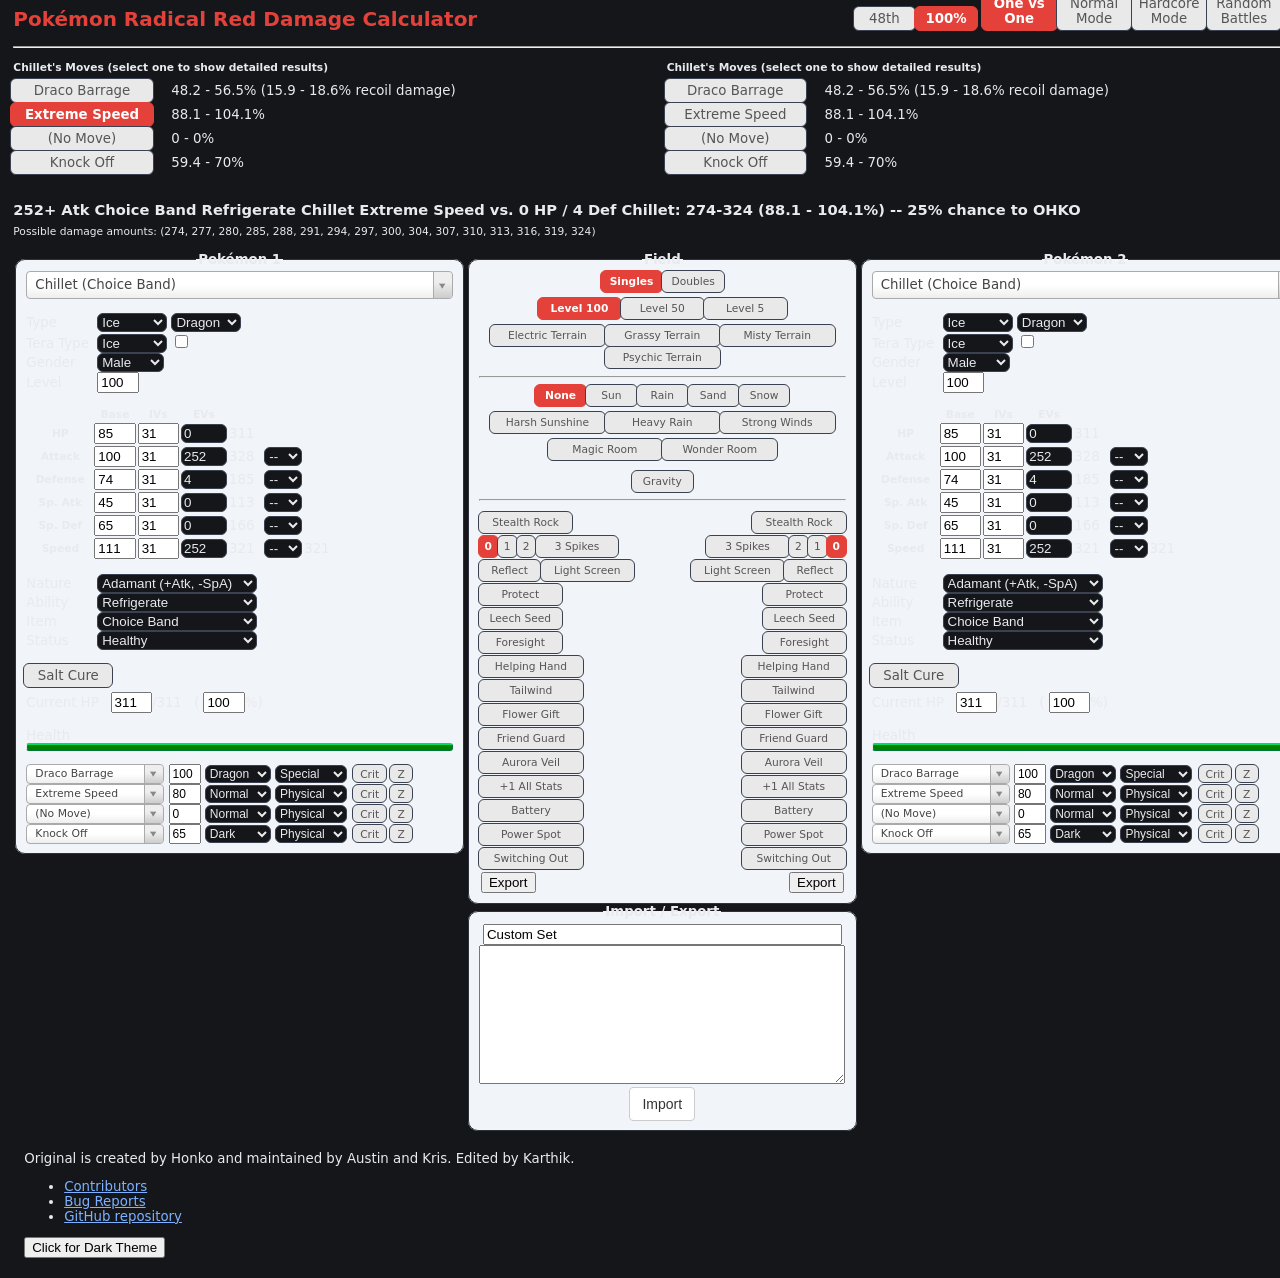
==== commit 026ddc14: "Theme the embedded damage calc to match the app Overlay calc/css/rr-theme.css on the calculator: rem" ====
--- a/calc/index.html
+++ b/calc/index.html
@@ -8,6 +8,7 @@
     <link type="text/css" rel="stylesheet" href="./css/main.css?66af054b" />
     <link type="text/css" rel="stylesheet" href="./css/vendor/bootstrap.css" />
     <link type="text/css" rel="stylesheet" href="./css/dark-theme.css" id="dark-theme-styles">
+    <link type="text/css" rel="stylesheet" href="./css/rr-theme.css" />
     <!-- Global site tag (gtag.js) - Google Analytics -->
     <script async src="https://www.googletagmanager.com/gtag/js?id=UA-26211653-3"></script>
     <script>
--- a/calc/css/rr-theme.css
+++ b/calc/css/rr-theme.css
@@ -0,0 +1,58 @@
+/* Radical Red Pokédex — theme overlay so the embedded damage calc matches the app.
+   Loaded after dark-theme.css; remaps its CSS variables to the app palette. */
+:root, html.dark-theme, body.dark-theme {
+  --text: #e8eaed;
+  --background: #14161a;
+  --button-hover: #23272f;
+  --button-selected: #e3413a;   /* app accent red for the selected state */
+  --fieldset-color: #1d2026;    /* panels (e.g. the Field box) */
+  --column-1: #1d2026;
+}
+
+html, body {
+  background: #14161a;
+  color: #e8eaed;
+  font-family: system-ui, -apple-system, "Segoe UI", Roboto, sans-serif;
+}
+
+/* The Pokémon Showdown site header / nav isn't relevant when embedded. */
+nav, .header { display: none !important; }
+.wrapper { background: transparent; max-width: none; }
+
+/* Title */
+.title-text { color: #e3413a; font-weight: 800; }
+
+/* Panels */
+fieldset {
+  border: 1px solid #2c313a !important;
+  border-radius: 10px;
+}
+
+/* Inputs & selects */
+input[type="text"], input[type="number"], select {
+  background: #14161a !important;
+  color: #e8eaed !important;
+  border: 1px solid #3a4150 !important;
+  border-radius: 6px !important;
+}
+input:focus, select:focus { border-color: #e3413a !important; outline: none; }
+
+/* Segmented buttons (gen / mode / level / terrain / weather / move rows) */
+.btn {
+  border: 1px solid #3a4150 !important;
+  border-radius: 6px;
+}
+.btn:hover { background: #23272f !important; }
+.visually-hidden:checked + .btn {
+  background: #e3413a !important;
+  color: #fff !important;
+  border-color: #e3413a !important;
+}
+
+/* The green "Play" button + links keep readable accents */
+a.links-lighten { color: #7db1ff; }
+
+/* Scrollbars to match the app */
+::-webkit-scrollbar { width: 11px; height: 11px; }
+::-webkit-scrollbar-thumb { background: #353b45; border-radius: 6px; border: 2px solid #14161a; }
+::-webkit-scrollbar-thumb:hover { background: #434a56; }
